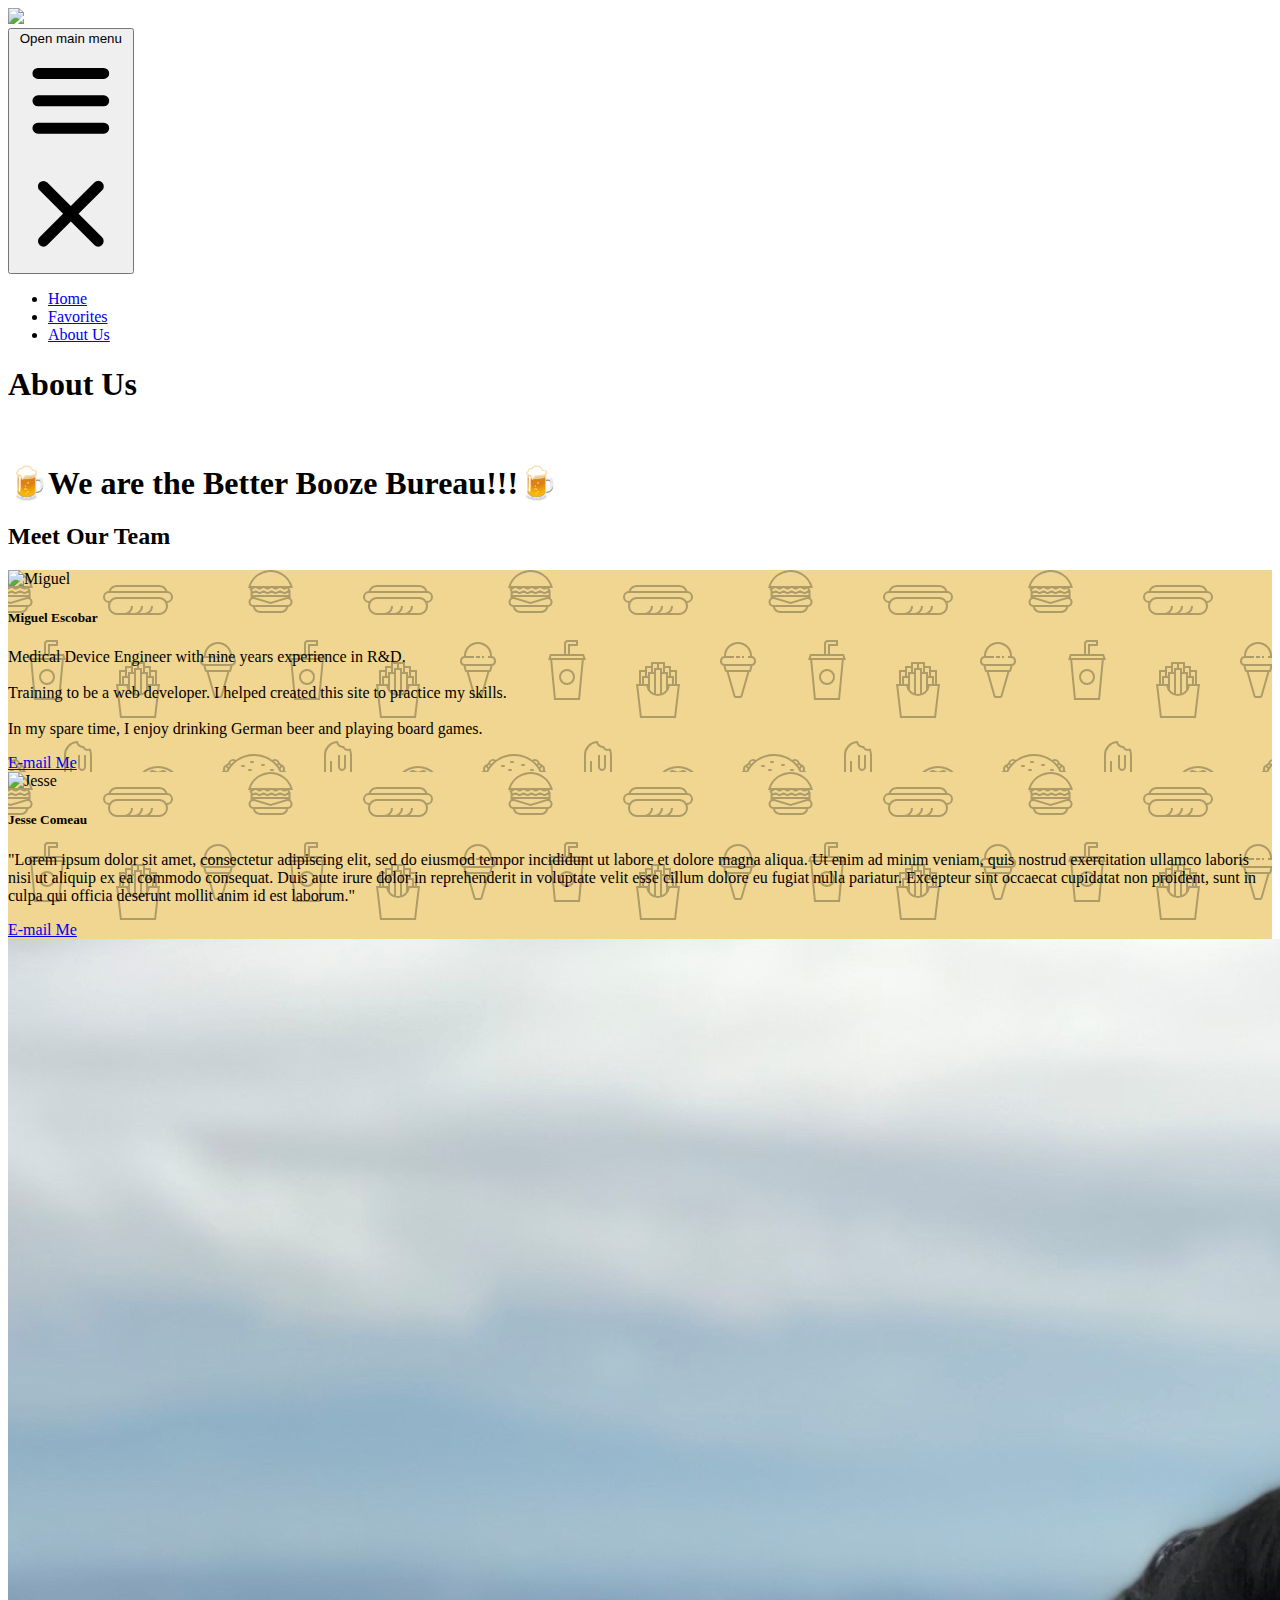
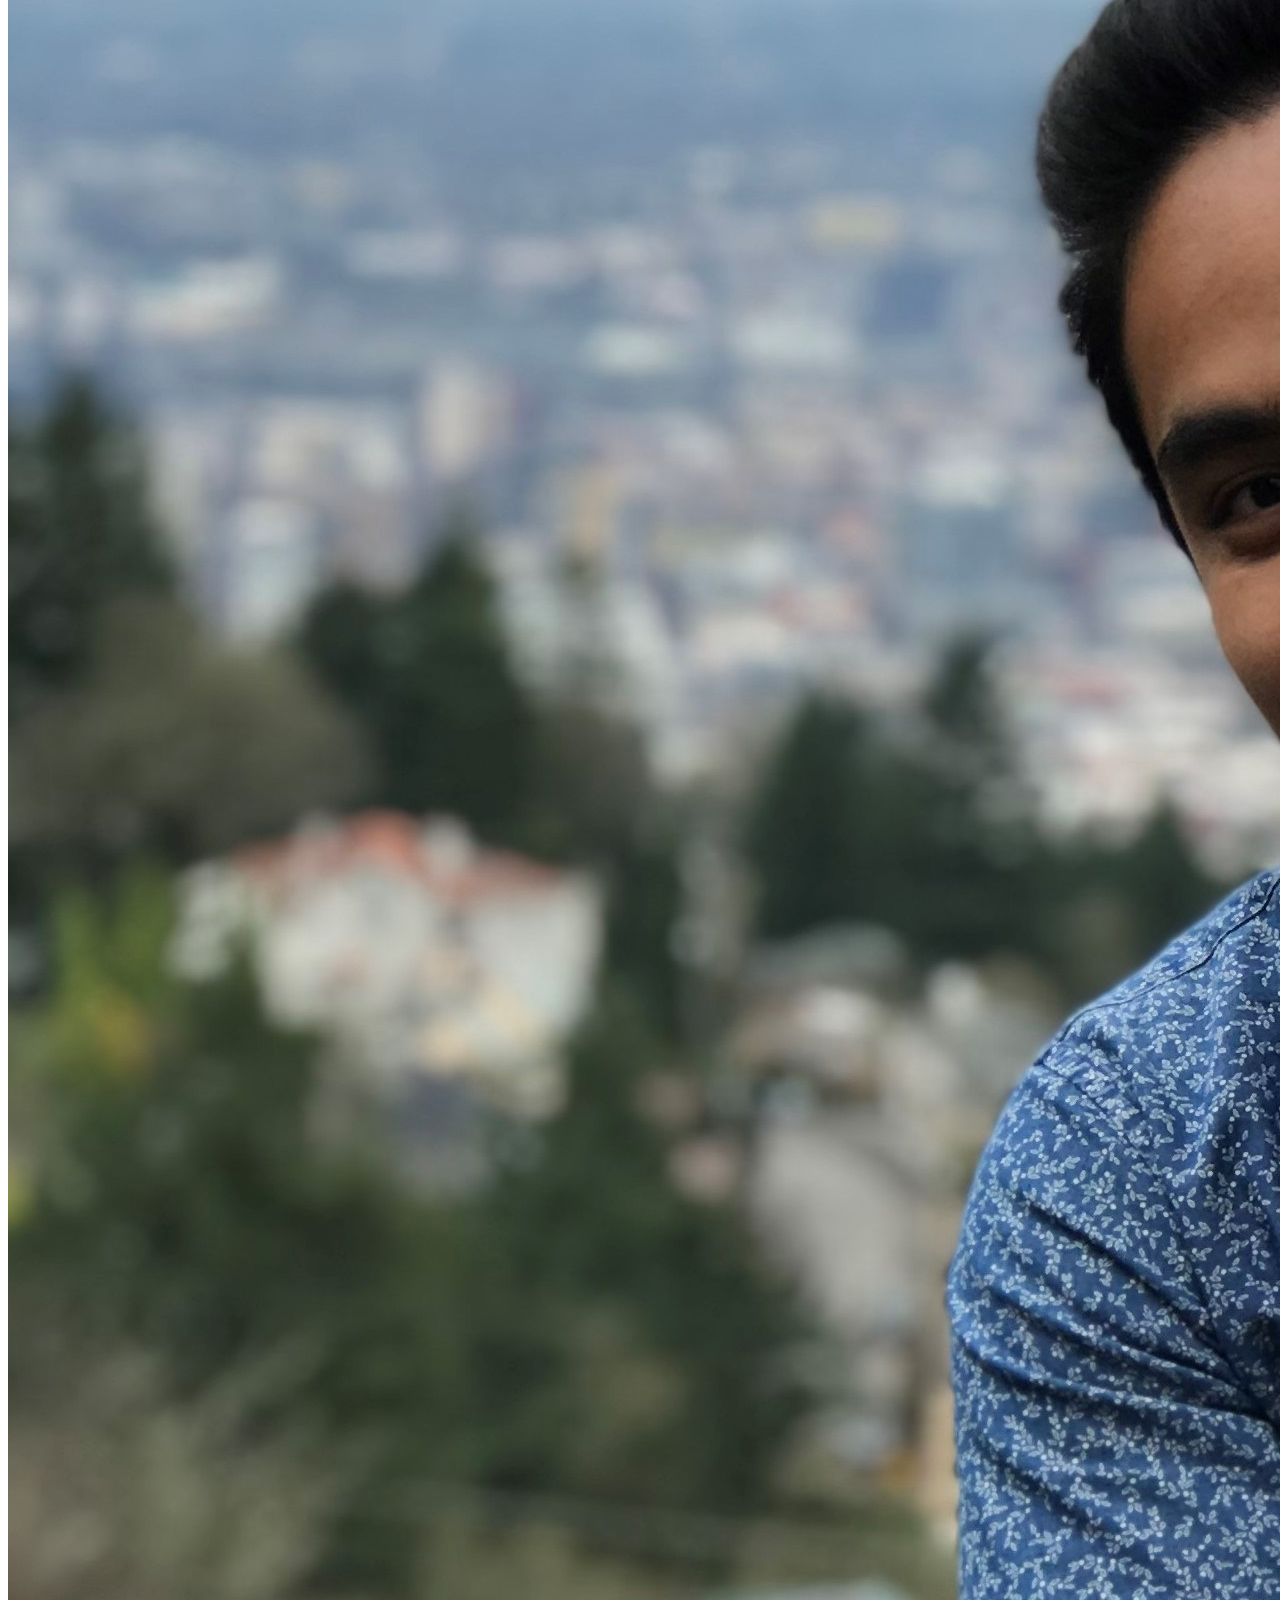
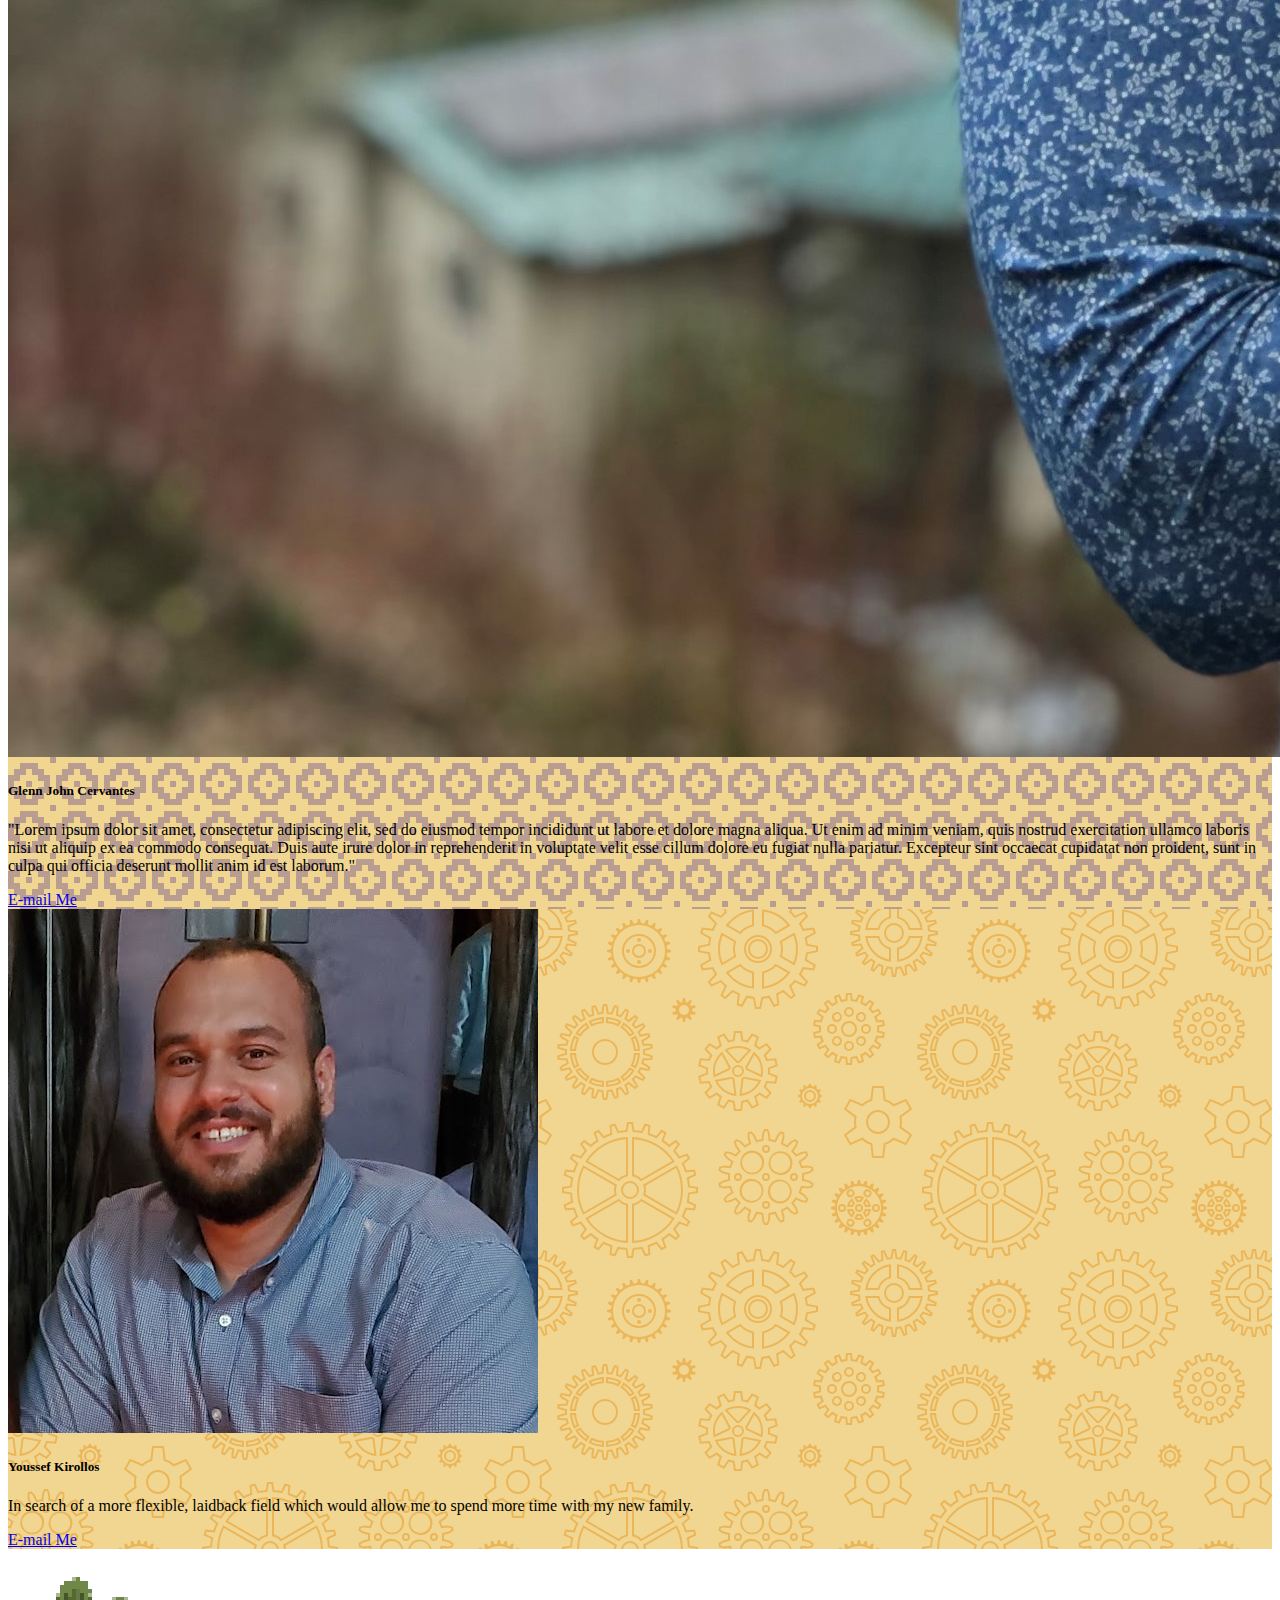
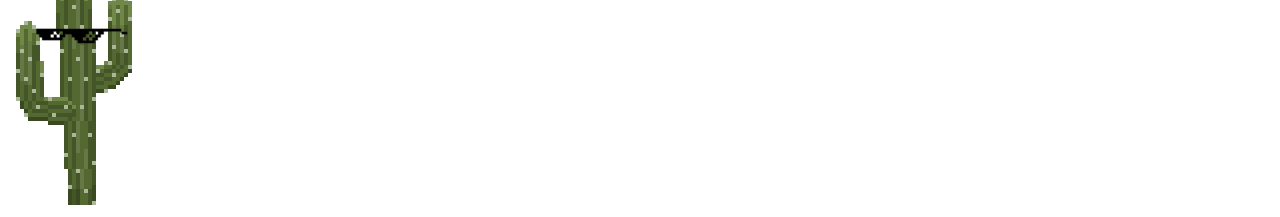
==== about.html @ 1bed7031 "Added menu functionality. Add Favorites functionality. Finish About Me. Style sheet stuff." ====
<!DOCTYPE html>
<html lang="en">
  <head>
    <meta charset="UTF-8" />
    <meta http-equiv="X-UA-Compatible" content="IE=edge" />
    <meta name="viewport" content="width=device-width, initial-scale=1.0" />
    <script src="https://cdn.tailwindcss.com"></script>
    <link rel="preconnect" href="https://fonts.googleapis.com" />
    <link rel="preconnect" href="https://fonts.gstatic.com" crossorigin />
    <link
      href="https://fonts.googleapis.com/css2?family=Bungee+Inline&family=Rye&family=Train+One&display=swap"
      rel="stylesheet"
    />
    <link rel="stylesheet" href="./Assets/CSS/About.css" />
    <title>About Us</title>
  </head>
  <body
    class="bg-fixed bg-cover bg-[url('./Assets/pictures/Desert-Background.png')] overflow-x-hidden"
  >
    <nav class="flex items-center justify-around flex-wrap bg-white-500 p-6">
      <div class="flex items-center flex-shrink-1 text-white mr-6">
        <img src="./Assets/pictures/Logo.png" class="w-full" />
      </div>

      <button
        data-collapse-toggle="mobile-menu"
        type="button"
        class="inline-flex items-center p-2 ml-3 text-sm text-violet-900 rounded-lg md:hidden hover:ring-2 ring-red-500 focus:outline-none"
        aria-controls="mobile-menu-2"
        aria-expanded="false"
      >
        <span class="sr-only">Open main menu</span>
        <svg
          class="w-6 h-6"
          fill="currentColor"
          viewBox="0 0 20 20"
          xmlns="http://www.w3.org/2000/svg"
        >
          <path
            fill-rule="evenodd"
            d="M3 5a1 1 0 011-1h12a1 1 0 110 2H4a1 1 0 01-1-1zM3 10a1 1 0 011-1h12a1 1 0 110 2H4a1 1 0 01-1-1zM3 15a1 1 0 011-1h12a1 1 0 110 2H4a1 1 0 01-1-1z"
            clip-rule="evenodd"
          ></path>
        </svg>
        <svg
          class="hidden w-6 h-6"
          fill="currentColor"
          viewBox="0 0 20 20"
          xmlns="http://www.w3.org/2000/svg"
        >
          <path
            fill-rule="evenodd"
            d="M4.293 4.293a1 1 0 011.414 0L10 8.586l4.293-4.293a1 1 0 111.414 1.414L11.414 10l4.293 4.293a1 1 0 01-1.414 1.414L10 11.414l-4.293 4.293a1 1 0 01-1.414-1.414L8.586 10 4.293 5.707a1 1 0 010-1.414z"
            clip-rule="evenodd"
          ></path>
        </svg>
      </button>

      <div class="hidden w-full md:block md:w-auto" id="mobile-menu">
        <ul
          class="flex flex-col mt-4 md:flex-row md:space-x-8 md:mt-0 md:text-sm md:font-medium font-['Bungee_Inline']"
        >
        <li>
          <a href="./index.html" class="block py-2 pr-4 pl-3 text-violet-900 rounded-lg font-extrabold md:font-extrabold md:hover:bg-transparent md:border-0 md:p-0 md:text-gray-600 
          hover:ring-2 hover:ring-red-500 hover:bg-opacity-50
          md:hover:text-white hover:text-violet-600 md:hover:ring-0 md:hover:bg-transparent">Home</a>
        </li>
        <li>
          <a href="./favorites.html" class="block py-2 pr-4 pl-3 text-violet-900 rounded-lg font-extrabold md:font-extrabold md:hover:bg-transparent md:border-0 md:p-0 md:text-gray-600 
          hover:ring-2 hover:ring-red-500 hover:bg-opacity-50
          md:hover:text-white hover:text-violet-600 md:hover:ring-0 md:hover:bg-transparent">Favorites</a>
        </li>
        <li>
          <a href="./about.html" class="block py-2 pr-4 pl-3 text-violet-600 rounded-lg md:bg-transparent font-extrabold md:font-extrabold md:text-violet-900 md:hover:text-violet-600 md:hover:ring-0 md:border-0 md:hover:bg-transparent hover:ring-2 hover:ring-red-500 md:p-0">About Us</a>
        </li>
      </div>
    </nav>
    <header class="text-center text-slate-50 py-3 font-bold">
      <h1 class= "block py-2 block py-2 pr-4 pl-3 text-violet-900 border-gray-100 hover:bg-gray-50 md:hover:bg-transparent md:border-0 md:hover:text-blue-700 md:p-0 font-bold text-4xl text-black shadow-slate-50 font-['Bungee_Inline']"
      >
        About Us
      </h1>
      <br />
      <h1 class="text-3xl text-purple-900 font-['Bungee_Inline']">
        🍺We are the Better Booze Bureau!!!🍺
      </h1>
    </header>

    <h2
      class="drbg-transparent text-4xl font-bold py-3 text-center font-['Bungee_Inline'] italic text-black shadow-slate-50"
    >
      Meet Our Team
    </h2>
    <figure class="border-b-2 border-purple-600 pt-12 shadow-lg"></figure>
    <div
      class=" mx-0 justify-center pt-6 grid flex-row lg:grid-cols-4 md:grid-cols-2 content-evenly"
    >
      <!-- ME -->
            <div
            class="mb-5 relative mx-10 flex flex-col max-w-sm h-300 rounded-lg border border-violet-800 shadow-md items-center heroPattern"
          >
            <img
              class="rounded-t-lg"
              src="https://ca.slack-edge.com/T02TFJSUNCT-U02USAPQK8B-c50cbbe95768-512"
              alt="Miguel"
            />
      
            <div class="p-5">
              <h5
                class="mb-2 text-2xl font-bold tracking-tight text-black text-center"
              >
                Miguel Escobar
              </h5>
            </div>
      
            <div>
              <p
                class="flex-1 pb-6 mb-6 justify-center font-normal text-black font-semibold text-center"
              >
              Medical Device Engineer with nine years experience in R&D. <br><br> Training to be a web developer. I helped created this site to practice my skills. <br><br>
              In my spare time, I enjoy drinking German beer and playing board games.
              </p>
            </div>
            <div class="absolute bottom-0 mb-max py-2">
              <a
                href="mailto:mae2136@gmail.com"
                class="content-end w-max py-2 px-3 text-sm font-medium text-center text-white bg-violet-900 rounded-lg hover:bg-violet-600 focus:ring-yellow-300 adjust-center"
                >E-mail Me</a
              >
            </div>
          </div>
      <!-- JC -->
      <div
      class="mb-5 relative mx-10 flex flex-col max-w-sm h-300 rounded-lg border border-violet-800 shadow-md items-center heroPattern"
    >
      <img
        class="rounded-t-lg"
        src="https://media-exp1.licdn.com/dms/image/C5603AQGJvXRebS4wYw/profile-displayphoto-shrink_800_800/0/1525918587084?e=1652918400&v=beta&t=bMvl0Kca40Yi3UjHF0nxncXe1GMZfOHw0Q7hFyRrOX8"
        alt="Jesse"
      />
      <div class="p-5 ">
        <h5
          class="mb-2 text-2xl font-bold tracking-tight text-gray-900 text-center"
        >
          Jesse Comeau
        </h5>
      </div>

      <div>
        <p
          class="flex-1 pb-6 mb-6 justify-center font-normal text-gray-700 text-center "
        >
        "Lorem ipsum dolor sit amet, consectetur adipiscing elit, sed do eiusmod tempor incididunt ut labore et dolore magna aliqua. Ut enim ad minim veniam, quis nostrud exercitation ullamco laboris nisi ut aliquip ex ea commodo consequat. Duis aute irure dolor in reprehenderit in voluptate velit esse cillum dolore eu fugiat nulla pariatur. Excepteur sint occaecat cupidatat non proident, sunt in culpa qui officia deserunt mollit anim id est laborum."
        </p>
      </div>
      <div class="absolute bottom-0 mb-max py-2">
        <a
          href="mailto:JesseC262@gmail.com"
          class="content-end w-max py-2 px-3 text-sm font-medium text-center text-white bg-violet-900 rounded-lg hover:bg-violet-600 focus:ring-yellow-300 adjust-center"
          >E-mail Me</a
        >
      </div>
    </div>
      <!-- GJC -->
      <div
      class="mb-5 relative mx-10 flex flex-col max-w-sm h-300 rounded-lg border border-violet-800 shadow-md items-center gjcHeroPattern"
    >
      <img
        class="rounded-t-lg"
        src="./Assets/pictures/Mugshots/Glenn.png"
        alt="Glenn"
      />

      <div class="p-5">
        <h5
          class="mb-2 text-2xl font-bold tracking-tight text-gray-900 text-center"
        >
         Glenn John Cervantes
        </h5>
      </div>

      <div>
        <p
          class="flex-1 pb-6 mb-6 justify-center font-normal text-gray-700 text-center"
        >
        "Lorem ipsum dolor sit amet, consectetur adipiscing elit, sed do eiusmod tempor incididunt ut labore et dolore magna aliqua. Ut enim ad minim veniam, quis nostrud exercitation ullamco laboris nisi ut aliquip ex ea commodo consequat. Duis aute irure dolor in reprehenderit in voluptate velit esse cillum dolore eu fugiat nulla pariatur. Excepteur sint occaecat cupidatat non proident, sunt in culpa qui officia deserunt mollit anim id est laborum."
        </p>
      </div>
      <div class="absolute bottom-0 mb-max py-2">
        <a
          href="mailto:glennjohncervantes@gmail.com"
          class="content-end w-max py-2 px-3 text-sm font-medium text-center text-white bg-violet-900 rounded-lg hover:bg-violet-600 focus:ring-yellow-300 adjust-center"
          >E-mail Me</a
        >
      </div>
    </div>
      <!-- YK -->
      <div
        class="mb-5 ykBgPattern relative mx-10 flex flex-col max-w-sm h-300 rounded-lg border border-violet-800 shadow-md items-center"
      >
        <img
          class="rounded-t-lg"
          src="./Assets/pictures/Mugshots/20210519_182350.jpg"
          alt="Youssef"
        />

        <div class="p-5">
          <h5
            class="mb-2 text-2xl font-bold tracking-tight text-black text-center "
          >
            Youssef Kirollos
          </h5>
        </div>

        <div>
          <p
            class="flex-1 px-3 pb-6 mb-6 justify-center font-semibold text-black text-center"
          >
            In search of a more flexible, laidback 
            field which would allow me to spend more time with my new
            family.
          </p>
        </div>
        <div class="absolute bottom-0 mb-max py-2">
          <a
            href="mailto:ykirollos89@gmail.com"
            class="content-end w-max py-2 px-3 text-sm font-medium text-center text-white bg-violet-900 rounded-lg hover:bg-violet-600 focus:ring-yellow-300 adjust-center"
            >E-mail Me</a
          >
        </div>
      </div>
    </div>
    <div>
      <img
        src="./Assets/pictures/8-Bit-Cactus-Invert.png"
        class="fixed opacity-5 w-1/12 bottom-0 right-7 z-10 hover:animate-spin"
      />
    </div>
    <script src="https://unpkg.com/flowbite@1.3.4/dist/flowbite.js"></script>
    <!-- </article> -->
  </body>
</html>
---- Assets/CSS/About.css ----
.heroPattern {
    background-color: #f1d691;
background-image: url("data:image/svg+xml,%3Csvg xmlns='http://www.w3.org/2000/svg' width='260' height='260' viewBox='0 0 260 260'%3E%3Cg fill-rule='evenodd'%3E%3Cg fill='%2347442a' fill-opacity='0.4'%3E%3Cpath d='M24.37 16c.2.65.39 1.32.54 2H21.17l1.17 2.34.45.9-.24.11V28a5 5 0 0 1-2.23 8.94l-.02.06a8 8 0 0 1-7.75 6h-20a8 8 0 0 1-7.74-6l-.02-.06A5 5 0 0 1-17.45 28v-6.76l-.79-1.58-.44-.9.9-.44.63-.32H-20a23.01 23.01 0 0 1 44.37-2zm-36.82 2a1 1 0 0 0-.44.1l-3.1 1.56.89 1.79 1.31-.66a3 3 0 0 1 2.69 0l2.2 1.1a1 1 0 0 0 .9 0l2.21-1.1a3 3 0 0 1 2.69 0l2.2 1.1a1 1 0 0 0 .9 0l2.21-1.1a3 3 0 0 1 2.69 0l2.2 1.1a1 1 0 0 0 .86.02l2.88-1.27a3 3 0 0 1 2.43 0l2.88 1.27a1 1 0 0 0 .85-.02l3.1-1.55-.89-1.79-1.42.71a3 3 0 0 1-2.56.06l-2.77-1.23a1 1 0 0 0-.4-.09h-.01a1 1 0 0 0-.4.09l-2.78 1.23a3 3 0 0 1-2.56-.06l-2.3-1.15a1 1 0 0 0-.45-.11h-.01a1 1 0 0 0-.44.1L.9 19.22a3 3 0 0 1-2.69 0l-2.2-1.1a1 1 0 0 0-.45-.11h-.01a1 1 0 0 0-.44.1l-2.21 1.11a3 3 0 0 1-2.69 0l-2.2-1.1a1 1 0 0 0-.45-.11h-.01zm0-2h-4.9a21.01 21.01 0 0 1 39.61 0h-2.09l-.06-.13-.26.13h-32.31zm30.35 7.68l1.36-.68h1.3v2h-36v-1.15l.34-.17 1.36-.68h2.59l1.36.68a3 3 0 0 0 2.69 0l1.36-.68h2.59l1.36.68a3 3 0 0 0 2.69 0L2.26 23h2.59l1.36.68a3 3 0 0 0 2.56.06l1.67-.74h3.23l1.67.74a3 3 0 0 0 2.56-.06zM-13.82 27l16.37 4.91L18.93 27h-32.75zm-.63 2h.34l16.66 5 16.67-5h.33a3 3 0 1 1 0 6h-34a3 3 0 1 1 0-6zm1.35 8a6 6 0 0 0 5.65 4h20a6 6 0 0 0 5.66-4H-13.1z'/%3E%3Cpath id='path6_fill-copy' d='M284.37 16c.2.65.39 1.32.54 2H281.17l1.17 2.34.45.9-.24.11V28a5 5 0 0 1-2.23 8.94l-.02.06a8 8 0 0 1-7.75 6h-20a8 8 0 0 1-7.74-6l-.02-.06a5 5 0 0 1-2.24-8.94v-6.76l-.79-1.58-.44-.9.9-.44.63-.32H240a23.01 23.01 0 0 1 44.37-2zm-36.82 2a1 1 0 0 0-.44.1l-3.1 1.56.89 1.79 1.31-.66a3 3 0 0 1 2.69 0l2.2 1.1a1 1 0 0 0 .9 0l2.21-1.1a3 3 0 0 1 2.69 0l2.2 1.1a1 1 0 0 0 .9 0l2.21-1.1a3 3 0 0 1 2.69 0l2.2 1.1a1 1 0 0 0 .86.02l2.88-1.27a3 3 0 0 1 2.43 0l2.88 1.27a1 1 0 0 0 .85-.02l3.1-1.55-.89-1.79-1.42.71a3 3 0 0 1-2.56.06l-2.77-1.23a1 1 0 0 0-.4-.09h-.01a1 1 0 0 0-.4.09l-2.78 1.23a3 3 0 0 1-2.56-.06l-2.3-1.15a1 1 0 0 0-.45-.11h-.01a1 1 0 0 0-.44.1l-2.21 1.11a3 3 0 0 1-2.69 0l-2.2-1.1a1 1 0 0 0-.45-.11h-.01a1 1 0 0 0-.44.1l-2.21 1.11a3 3 0 0 1-2.69 0l-2.2-1.1a1 1 0 0 0-.45-.11h-.01zm0-2h-4.9a21.01 21.01 0 0 1 39.61 0h-2.09l-.06-.13-.26.13h-32.31zm30.35 7.68l1.36-.68h1.3v2h-36v-1.15l.34-.17 1.36-.68h2.59l1.36.68a3 3 0 0 0 2.69 0l1.36-.68h2.59l1.36.68a3 3 0 0 0 2.69 0l1.36-.68h2.59l1.36.68a3 3 0 0 0 2.56.06l1.67-.74h3.23l1.67.74a3 3 0 0 0 2.56-.06zM246.18 27l16.37 4.91L278.93 27h-32.75zm-.63 2h.34l16.66 5 16.67-5h.33a3 3 0 1 1 0 6h-34a3 3 0 1 1 0-6zm1.35 8a6 6 0 0 0 5.65 4h20a6 6 0 0 0 5.66-4H246.9z'/%3E%3Cpath d='M159.5 21.02A9 9 0 0 0 151 15h-42a9 9 0 0 0-8.5 6.02 6 6 0 0 0 .02 11.96A8.99 8.99 0 0 0 109 45h42a9 9 0 0 0 8.48-12.02 6 6 0 0 0 .02-11.96zM151 17h-42a7 7 0 0 0-6.33 4h54.66a7 7 0 0 0-6.33-4zm-9.34 26a8.98 8.98 0 0 0 3.34-7h-2a7 7 0 0 1-7 7h-4.34a8.98 8.98 0 0 0 3.34-7h-2a7 7 0 0 1-7 7h-4.34a8.98 8.98 0 0 0 3.34-7h-2a7 7 0 0 1-7 7h-7a7 7 0 1 1 0-14h42a7 7 0 1 1 0 14h-9.34zM109 27a9 9 0 0 0-7.48 4H101a4 4 0 1 1 0-8h58a4 4 0 0 1 0 8h-.52a9 9 0 0 0-7.48-4h-42z'/%3E%3Cpath d='M39 115a8 8 0 1 0 0-16 8 8 0 0 0 0 16zm6-8a6 6 0 1 1-12 0 6 6 0 0 1 12 0zm-3-29v-2h8v-6H40a4 4 0 0 0-4 4v10H22l-1.33 4-.67 2h2.19L26 130h26l3.81-40H58l-.67-2L56 84H42v-6zm-4-4v10h2V74h8v-2h-8a2 2 0 0 0-2 2zm2 12h14.56l.67 2H22.77l.67-2H40zm13.8 4H24.2l3.62 38h22.36l3.62-38z'/%3E%3Cpath d='M129 92h-6v4h-6v4h-6v14h-3l.24 2 3.76 32h36l3.76-32 .24-2h-3v-14h-6v-4h-6v-4h-8zm18 22v-12h-4v4h3v8h1zm-3 0v-6h-4v6h4zm-6 6v-16h-4v19.17c1.6-.7 2.97-1.8 4-3.17zm-6 3.8V100h-4v23.8a10.04 10.04 0 0 0 4 0zm-6-.63V104h-4v16a10.04 10.04 0 0 0 4 3.17zm-6-9.17v-6h-4v6h4zm-6 0v-8h3v-4h-4v12h1zm27-12v-4h-4v4h3v4h1v-4zm-6 0v-8h-4v4h3v4h1zm-6-4v-4h-4v8h1v-4h3zm-6 4v-4h-4v8h1v-4h3zm7 24a12 12 0 0 0 11.83-10h7.92l-3.53 30h-32.44l-3.53-30h7.92A12 12 0 0 0 130 126z'/%3E%3Cpath d='M212 86v2h-4v-2h4zm4 0h-2v2h2v-2zm-20 0v.1a5 5 0 0 0-.56 9.65l.06.25 1.12 4.48a2 2 0 0 0 1.94 1.52h.01l7.02 24.55a2 2 0 0 0 1.92 1.45h4.98a2 2 0 0 0 1.92-1.45l7.02-24.55a2 2 0 0 0 1.95-1.52L224.5 96l.06-.25a5 5 0 0 0-.56-9.65V86a14 14 0 0 0-28 0zm4 0h6v2h-9a3 3 0 1 0 0 6H223a3 3 0 1 0 0-6H220v-2h2a12 12 0 1 0-24 0h2zm-1.44 14l-1-4h24.88l-1 4h-22.88zm8.95 26l-6.86-24h18.7l-6.86 24h-4.98zM150 242a22 22 0 1 0 0-44 22 22 0 0 0 0 44zm24-22a24 24 0 1 1-48 0 24 24 0 0 1 48 0zm-28.38 17.73l2.04-.87a6 6 0 0 1 4.68 0l2.04.87a2 2 0 0 0 2.5-.82l1.14-1.9a6 6 0 0 1 3.79-2.75l2.15-.5a2 2 0 0 0 1.54-2.12l-.19-2.2a6 6 0 0 1 1.45-4.46l1.45-1.67a2 2 0 0 0 0-2.62l-1.45-1.67a6 6 0 0 1-1.45-4.46l.2-2.2a2 2 0 0 0-1.55-2.13l-2.15-.5a6 6 0 0 1-3.8-2.75l-1.13-1.9a2 2 0 0 0-2.5-.8l-2.04.86a6 6 0 0 1-4.68 0l-2.04-.87a2 2 0 0 0-2.5.82l-1.14 1.9a6 6 0 0 1-3.79 2.75l-2.15.5a2 2 0 0 0-1.54 2.12l.19 2.2a6 6 0 0 1-1.45 4.46l-1.45 1.67a2 2 0 0 0 0 2.62l1.45 1.67a6 6 0 0 1 1.45 4.46l-.2 2.2a2 2 0 0 0 1.55 2.13l2.15.5a6 6 0 0 1 3.8 2.75l1.13 1.9a2 2 0 0 0 2.5.8zm2.82.97a4 4 0 0 1 3.12 0l2.04.87a4 4 0 0 0 4.99-1.62l1.14-1.9a4 4 0 0 1 2.53-1.84l2.15-.5a4 4 0 0 0 3.09-4.24l-.2-2.2a4 4 0 0 1 .97-2.98l1.45-1.67a4 4 0 0 0 0-5.24l-1.45-1.67a4 4 0 0 1-.97-2.97l.2-2.2a4 4 0 0 0-3.09-4.25l-2.15-.5a4 4 0 0 1-2.53-1.84l-1.14-1.9a4 4 0 0 0-5-1.62l-2.03.87a4 4 0 0 1-3.12 0l-2.04-.87a4 4 0 0 0-4.99 1.62l-1.14 1.9a4 4 0 0 1-2.53 1.84l-2.15.5a4 4 0 0 0-3.09 4.24l.2 2.2a4 4 0 0 1-.97 2.98l-1.45 1.67a4 4 0 0 0 0 5.24l1.45 1.67a4 4 0 0 1 .97 2.97l-.2 2.2a4 4 0 0 0 3.09 4.25l2.15.5a4 4 0 0 1 2.53 1.84l1.14 1.9a4 4 0 0 0 5 1.62l2.03-.87zM152 207a1 1 0 1 1 2 0 1 1 0 0 1-2 0zm6 2a1 1 0 1 1 2 0 1 1 0 0 1-2 0zm-11 1a1 1 0 1 1 2 0 1 1 0 0 1-2 0zm-6 0a1 1 0 1 1 2 0 1 1 0 0 1-2 0zm3-5a1 1 0 1 1 2 0 1 1 0 0 1-2 0zm-8 8a1 1 0 1 1 2 0 1 1 0 0 1-2 0zm3 6a1 1 0 1 1 2 0 1 1 0 0 1-2 0zm0 6a1 1 0 1 1 2 0 1 1 0 0 1-2 0zm4 7a1 1 0 1 1 2 0 1 1 0 0 1-2 0zm5-2a1 1 0 1 1 2 0 1 1 0 0 1-2 0zm5 4a1 1 0 1 1 2 0 1 1 0 0 1-2 0zm4-6a1 1 0 1 1 2 0 1 1 0 0 1-2 0zm6-4a1 1 0 1 1 2 0 1 1 0 0 1-2 0zm-4-3a1 1 0 1 1 2 0 1 1 0 0 1-2 0zm4-3a1 1 0 1 1 2 0 1 1 0 0 1-2 0zm-5-4a1 1 0 1 1 2 0 1 1 0 0 1-2 0zm-24 6a1 1 0 1 1 2 0 1 1 0 0 1-2 0zm16 5a5 5 0 1 0 0-10 5 5 0 0 0 0 10zm7-5a7 7 0 1 1-14 0 7 7 0 0 1 14 0zm86-29a1 1 0 0 0 0 2h2a1 1 0 0 0 0-2h-2zm19 9a1 1 0 0 1 1-1h2a1 1 0 0 1 0 2h-2a1 1 0 0 1-1-1zm-14 5a1 1 0 0 0 0 2h2a1 1 0 0 0 0-2h-2zm-25 1a1 1 0 0 0 0 2h2a1 1 0 0 0 0-2h-2zm5 4a1 1 0 0 0 0 2h2a1 1 0 0 0 0-2h-2zm9 0a1 1 0 0 1 1-1h2a1 1 0 0 1 0 2h-2a1 1 0 0 1-1-1zm15 1a1 1 0 0 1 1-1h2a1 1 0 0 1 0 2h-2a1 1 0 0 1-1-1zm12-2a1 1 0 0 0 0 2h2a1 1 0 0 0 0-2h-2zm-11-14a1 1 0 0 1 1-1h2a1 1 0 0 1 0 2h-2a1 1 0 0 1-1-1zm-19 0a1 1 0 0 0 0 2h2a1 1 0 0 0 0-2h-2zm6 5a1 1 0 0 1 1-1h2a1 1 0 0 1 0 2h-2a1 1 0 0 1-1-1zm-25 15c0-.47.01-.94.03-1.4a5 5 0 0 1-1.7-8 3.99 3.99 0 0 1 1.88-5.18 5 5 0 0 1 3.4-6.22 3 3 0 0 1 1.46-1.05 5 5 0 0 1 7.76-3.27A30.86 30.86 0 0 1 246 184c6.79 0 13.06 2.18 18.17 5.88a5 5 0 0 1 7.76 3.27 3 3 0 0 1 1.47 1.05 5 5 0 0 1 3.4 6.22 4 4 0 0 1 1.87 5.18 4.98 4.98 0 0 1-1.7 8c.02.46.03.93.03 1.4v1h-62v-1zm.83-7.17a30.9 30.9 0 0 0-.62 3.57 3 3 0 0 1-.61-4.2c.37.28.78.49 1.23.63zm1.49-4.61c-.36.87-.68 1.76-.96 2.68a2 2 0 0 1-.21-3.71c.33.4.73.75 1.17 1.03zm2.32-4.54c-.54.86-1.03 1.76-1.49 2.68a3 3 0 0 1-.07-4.67 3 3 0 0 0 1.56 1.99zm1.14-1.7c.35-.5.72-.98 1.1-1.46a1 1 0 1 0-1.1 1.45zm5.34-5.77c-1.03.86-2 1.79-2.9 2.77a3 3 0 0 0-1.11-.77 3 3 0 0 1 4-2zm42.66 2.77c-.9-.98-1.87-1.9-2.9-2.77a3 3 0 0 1 4.01 2 3 3 0 0 0-1.1.77zm1.34 1.54c.38.48.75.96 1.1 1.45a1 1 0 1 0-1.1-1.45zm3.73 5.84c-.46-.92-.95-1.82-1.5-2.68a3 3 0 0 0 1.57-1.99 3 3 0 0 1-.07 4.67zm1.8 4.53c-.29-.9-.6-1.8-.97-2.67.44-.28.84-.63 1.17-1.03a2 2 0 0 1-.2 3.7zm1.14 5.51c-.14-1.21-.35-2.4-.62-3.57.45-.14.86-.35 1.23-.63a2.99 2.99 0 0 1-.6 4.2zM275 214a29 29 0 0 0-57.97 0h57.96zM72.33 198.12c-.21-.32-.34-.7-.34-1.12v-12h-2v12a4.01 4.01 0 0 0 7.09 2.54c.57-.69.91-1.57.91-2.54v-12h-2v12a1.99 1.99 0 0 1-2 2 2 2 0 0 1-1.66-.88zM75 176c.38 0 .74-.04 1.1-.12a4 4 0 0 0 6.19 2.4A13.94 13.94 0 0 1 84 185v24a6 6 0 0 1-6 6h-3v9a5 5 0 1 1-10 0v-9h-3a6 6 0 0 1-6-6v-24a14 14 0 0 1 14-14 5 5 0 0 0 5 5zm-17 15v12a1.99 1.99 0 0 0 1.22 1.84 2 2 0 0 0 2.44-.72c.21-.32.34-.7.34-1.12v-12h2v12a3.98 3.98 0 0 1-5.35 3.77 3.98 3.98 0 0 1-.65-.3V209a4 4 0 0 0 4 4h16a4 4 0 0 0 4-4v-24c.01-1.53-.23-2.88-.72-4.17-.43.1-.87.16-1.28.17a6 6 0 0 1-5.2-3 7 7 0 0 1-6.47-4.88A12 12 0 0 0 58 185v6zm9 24v9a3 3 0 1 0 6 0v-9h-6z'/%3E%3Cpath d='M-17 191a1 1 0 0 0 0 2h2a1 1 0 0 0 0-2h-2zm19 9a1 1 0 0 1 1-1h2a1 1 0 0 1 0 2H3a1 1 0 0 1-1-1zm-14 5a1 1 0 0 0 0 2h2a1 1 0 0 0 0-2h-2zm-25 1a1 1 0 0 0 0 2h2a1 1 0 0 0 0-2h-2zm5 4a1 1 0 0 0 0 2h2a1 1 0 0 0 0-2h-2zm9 0a1 1 0 0 1 1-1h2a1 1 0 0 1 0 2h-2a1 1 0 0 1-1-1zm15 1a1 1 0 0 1 1-1h2a1 1 0 0 1 0 2h-2a1 1 0 0 1-1-1zm12-2a1 1 0 0 0 0 2h2a1 1 0 0 0 0-2H4zm-11-14a1 1 0 0 1 1-1h2a1 1 0 0 1 0 2h-2a1 1 0 0 1-1-1zm-19 0a1 1 0 0 0 0 2h2a1 1 0 0 0 0-2h-2zm6 5a1 1 0 0 1 1-1h2a1 1 0 0 1 0 2h-2a1 1 0 0 1-1-1zm-25 15c0-.47.01-.94.03-1.4a5 5 0 0 1-1.7-8 3.99 3.99 0 0 1 1.88-5.18 5 5 0 0 1 3.4-6.22 3 3 0 0 1 1.46-1.05 5 5 0 0 1 7.76-3.27A30.86 30.86 0 0 1-14 184c6.79 0 13.06 2.18 18.17 5.88a5 5 0 0 1 7.76 3.27 3 3 0 0 1 1.47 1.05 5 5 0 0 1 3.4 6.22 4 4 0 0 1 1.87 5.18 4.98 4.98 0 0 1-1.7 8c.02.46.03.93.03 1.4v1h-62v-1zm.83-7.17a30.9 30.9 0 0 0-.62 3.57 3 3 0 0 1-.61-4.2c.37.28.78.49 1.23.63zm1.49-4.61c-.36.87-.68 1.76-.96 2.68a2 2 0 0 1-.21-3.71c.33.4.73.75 1.17 1.03zm2.32-4.54c-.54.86-1.03 1.76-1.49 2.68a3 3 0 0 1-.07-4.67 3 3 0 0 0 1.56 1.99zm1.14-1.7c.35-.5.72-.98 1.1-1.46a1 1 0 1 0-1.1 1.45zm5.34-5.77c-1.03.86-2 1.79-2.9 2.77a3 3 0 0 0-1.11-.77 3 3 0 0 1 4-2zm42.66 2.77c-.9-.98-1.87-1.9-2.9-2.77a3 3 0 0 1 4.01 2 3 3 0 0 0-1.1.77zm1.34 1.54c.38.48.75.96 1.1 1.45a1 1 0 1 0-1.1-1.45zm3.73 5.84c-.46-.92-.95-1.82-1.5-2.68a3 3 0 0 0 1.57-1.99 3 3 0 0 1-.07 4.67zm1.8 4.53c-.29-.9-.6-1.8-.97-2.67.44-.28.84-.63 1.17-1.03a2 2 0 0 1-.2 3.7zm1.14 5.51c-.14-1.21-.35-2.4-.62-3.57.45-.14.86-.35 1.23-.63a2.99 2.99 0 0 1-.6 4.2zM15 214a29 29 0 0 0-57.97 0h57.96z'/%3E%3C/g%3E%3C/g%3E%3C/svg%3E");
}

.ykBgPattern {
    background-color: #f1d691;
    background-image: url("data:image/svg+xml,%3Csvg xmlns='http://www.w3.org/2000/svg' width='360' height='360' viewBox='0 0 360 360'%3E%3Cpath fill='%23de8300' fill-opacity='0.39' d='M0 85.02l4.62-4.27a49.09 49.09 0 0 0 7.33 3.74l-1.2 10.24 2.66.87 5.05-9c2.62.65 5.34 1.08 8.12 1.28L28.6 98h2.8l2.02-10.12c2.74-.2 5.46-.62 8.12-1.28l5.05 8.99 2.66-.86-1.2-10.24c2.55-1.03 5-2.29 7.33-3.74l7.58 7 2.26-1.65-4.3-9.38a48.3 48.3 0 0 0 5.8-5.8l9.38 4.3 1.65-2.26-7-7.58a49.09 49.09 0 0 0 3.74-7.33l10.24 1.2.87-2.66-9-5.05a48.07 48.07 0 0 0 1.28-8.12L88 41.4v-2.8l-10.12-2.02c-.2-2.74-.62-5.46-1.28-8.12l8.99-5.05-.86-2.66-10.24 1.2c-1.03-2.55-2.29-5-3.74-7.33l7-7.58-1.65-2.26-9.38 4.3a48.3 48.3 0 0 0-5.8-5.8L62.42 0h2.16l-1.25 2.72a50.31 50.31 0 0 1 3.95 3.95l9.5-4.36 3.52 4.85-7.08 7.68c.94 1.6 1.79 3.27 2.54 4.98l10.38-1.21 1.85 5.7-9.11 5.12c.39 1.8.68 3.65.87 5.52L90 37v6l-10.25 2.05a49.9 49.9 0 0 1-.87 5.52l9.11 5.12-1.85 5.7-10.38-1.21c-.75 1.7-1.6 3.37-2.54 4.98l7.08 7.68-3.52 4.85-9.5-4.36a50.31 50.31 0 0 1-3.95 3.95l4.36 9.5-4.85 3.52-7.68-7.08c-1.6.94-3.27 1.79-4.98 2.54l1.21 10.38-5.7 1.85-5.12-9.11c-1.8.39-3.65.68-5.52.87L33 100h-6l-2.05-10.25a49.9 49.9 0 0 1-5.52-.87l-5.12 9.11-5.7-1.85 1.21-10.38c-1.7-.75-3.37-1.6-4.98-2.54L0 87.68v-2.66zM0 52.7V27.3l8.38 4.84a22.96 22.96 0 0 0 0 15.72L0 52.7zm0-39.16A39.91 39.91 0 0 1 26 .2v17.15a22.98 22.98 0 0 0-13.62 7.86L0 18.06v-4.52zm0 52.92v-4.52l12.38-7.15A22.98 22.98 0 0 0 26 62.65V79.8A39.91 39.91 0 0 1 0 66.46zM34 79.8V62.65a22.98 22.98 0 0 0 13.62-7.86l14.85 8.58A39.97 39.97 0 0 1 34 79.8zm32.48-23.36l-14.86-8.58a22.96 22.96 0 0 0 0-15.72l14.86-8.58A39.86 39.86 0 0 1 70 40a39.9 39.9 0 0 1-3.52 16.44zm-4.01-39.8L47.62 25.2A22.98 22.98 0 0 0 34 17.35V.2a39.97 39.97 0 0 1 28.47 16.43v.01zM0 50.38l5.98-3.45a25.01 25.01 0 0 1 0-13.88L0 29.6v20.78zm.5-34.35l11.48 6.63c3.27-3.4 7.44-5.8 12.02-6.94V2.47A37.96 37.96 0 0 0 .5 16.04v-.01zm0 47.92A37.96 37.96 0 0 0 24 77.53V64.28a24.97 24.97 0 0 1-12.02-6.95L.5 63.96v-.01zM36 77.53a37.96 37.96 0 0 0 23.5-13.57l-11.48-6.63A24.97 24.97 0 0 1 36 64.28v13.25zm29.5-23.96a37.91 37.91 0 0 0 0-27.14l-11.48 6.63a25.01 25.01 0 0 1 0 13.88l11.49 6.63h-.01zm-6-37.53A37.96 37.96 0 0 0 36 2.47v13.25c4.66 1.15 8.8 3.6 12.02 6.95l11.48-6.63zM30 54a14 14 0 1 1 0-28 14 14 0 0 1 0 28zm0-2a12 12 0 1 0 0-24 12 12 0 0 0 0 24zm0-2a10 10 0 1 1 0-20 10 10 0 0 1 0 20zm0-2a8 8 0 1 0 0-16 8 8 0 0 0 0 16zm77.47 45.17l-1.62-5.97 5.67-2.06 2.61 5.64c1.09-.25 2.2-.44 3.33-.58l.52-6.2h6.04l.52 6.2c1.13.14 2.24.33 3.33.58l2.6-5.64 5.68 2.06-1.62 5.97c1.02.51 2 1.07 2.95 1.69l4.35-4.38 4.62 3.88-3.53 5c.8.84 1.53 1.71 2.23 2.62l5.52-2.6 3.02 5.23-4.98 3.46c.46 1.06.86 2.14 1.2 3.25l6.02-.54 1.05 5.94-5.84 1.54c.07 1.16.07 2.32 0 3.48l5.84 1.54-1.05 5.94-6.02-.54c-.34 1.1-.74 2.2-1.2 3.25l4.98 3.46-3.02 5.22-5.52-2.6c-.7.92-1.44 1.8-2.23 2.62l3.53 5-4.62 3.89-4.35-4.38a30.2 30.2 0 0 1-2.95 1.69l1.62 5.97-5.67 2.06-2.61-5.64c-1.09.25-2.2.44-3.33.58l-.52 6.2h-6.04l-.52-6.2a30.27 30.27 0 0 1-3.33-.58l-2.6 5.64-5.68-2.06 1.62-5.97c-1.01-.5-2-1.07-2.95-1.69l-4.35 4.38-4.62-3.88 3.53-5a32.5 32.5 0 0 1-2.23-2.62l-5.52 2.6-3.02-5.23 4.98-3.46a29.66 29.66 0 0 1-1.2-3.25l-6.02.54-1.05-5.94 5.84-1.54a30.28 30.28 0 0 1 0-3.48l-5.84-1.54 1.05-5.94 6.02.54c.34-1.1.74-2.2 1.2-3.25l-4.98-3.46 3.02-5.22 5.52 2.6c.7-.92 1.44-1.8 2.23-2.62l-3.53-5 4.62-3.89 4.35 4.38a30.2 30.2 0 0 1 2.95-1.69zm15.2-1.12l-.5-6.05h-2.34l-.5 6.05c-2.18.13-4.3.5-6.32 1.1l-2.54-5.5-2.2.8 1.6 5.85a27.97 27.97 0 0 0-5.56 3.21l-4.27-4.3-1.79 1.5 3.5 4.95a28.14 28.14 0 0 0-4.12 4.92l-5.5-2.59-1.16 2.02 4.98 3.46a27.8 27.8 0 0 0-2.2 6.03l-6.03-.55-.4 2.3 5.86 1.54a28.3 28.3 0 0 0 0 6.42l-5.87 1.55.4 2.3 6.05-.56a27.8 27.8 0 0 0 2.2 6.03l-5 3.47 1.17 2.02 5.49-2.59a28.14 28.14 0 0 0 4.12 4.92l-3.5 4.96 1.79 1.5 4.27-4.31a27.97 27.97 0 0 0 5.56 3.21l-1.6 5.85 2.2.8 2.54-5.5c2.02.6 4.14.97 6.32 1.1l.5 6.05h2.34l.5-6.05c2.18-.13 4.3-.5 6.32-1.1l2.54 5.5 2.2-.8-1.6-5.85a27.97 27.97 0 0 0 5.56-3.21l4.27 4.3 1.79-1.5-3.5-4.95a28.14 28.14 0 0 0 4.12-4.92l5.5 2.59 1.16-2.02-4.98-3.46a27.8 27.8 0 0 0 2.2-6.03l6.03.55.4-2.3-5.86-1.54a28.3 28.3 0 0 0 0-6.42l5.87-1.55-.4-2.3-6.05.56a27.8 27.8 0 0 0-2.2-6.03l4.99-3.46-1.17-2.02-5.49 2.59a28.14 28.14 0 0 0-4.12-4.92l3.5-4.96-1.79-1.5-4.27 4.31a27.97 27.97 0 0 0-5.56-3.21l1.6-5.85-2.2-.8-2.54 5.5c-2.02-.6-4.14-.97-6.32-1.1l.01-.01zM121 128a8 8 0 1 1 0-16 8 8 0 0 1 0 16zm0-2a6 6 0 1 0 0-12 6 6 0 0 0 0 12zm0-18a5 5 0 1 1 0-10 5 5 0 0 1 0 10zm8.49 3.51a5 5 0 1 1 6.95-7.2 5 5 0 0 1-6.95 7.2zM133 120a5 5 0 1 1 10 0 5 5 0 0 1-10 0zm-3.51 8.49a5 5 0 1 1 7.2 6.95 5 5 0 0 1-7.2-6.95zM121 132a5 5 0 1 1 0 10 5 5 0 0 1 0-10zm-8.49-3.51a5 5 0 1 1-6.95 7.2 5 5 0 0 1 6.95-7.2zM109 120a5 5 0 1 1-10 0 5 5 0 0 1 10 0zm3.51-8.49a5 5 0 1 1-7.2-6.95 5 5 0 0 1 7.2 6.95zM121 106a3 3 0 1 0 0-6 3 3 0 0 0 0 6zm9.9 4.1a3 3 0 1 0 4.39-4.09 3 3 0 0 0-4.39 4.09zm4.1 9.9a3 3 0 1 0 6 0 3 3 0 0 0-6 0zm-4.1 9.9a3 3 0 1 0 4.09 4.39 3 3 0 0 0-4.09-4.39zM121 134a3 3 0 1 0 0 6 3 3 0 0 0 0-6zm-9.9-4.1a3 3 0 1 0-4.39 4.09 3 3 0 0 0 4.39-4.09zM107 120a3 3 0 1 0-6 0 3 3 0 0 0 6 0zm4.1-9.9a3 3 0 1 0-4.09-4.39 3 3 0 0 0 4.09 4.39zm129.42-6.95v.01c.87.07 1.74.17 2.6.3l1.5-3.91 1.94-3.64 3.89.97v4.13l-.5 4.13c.83.28 1.64.59 2.44.93l2.42-3.43 2.76-3.07 3.54 1.88-1 4-1.49 3.89c.73.47 1.45.97 2.15 1.49l3.19-2.76 3.42-2.3 2.97 2.67-1.93 3.65-2.38 3.4c.6.64 1.2 1.3 1.76 1.99l3.68-1.94 3.85-1.48 2.29 3.28-2.7 3.11-3.12 2.82c.43.76.84 1.53 1.22 2.32l4.04-1 4.1-.5 1.43 3.73-3.37 2.37-3.7 1.98c.23.84.44 1.68.62 2.54l4.17.01 4.1.5.48 3.97-3.85 1.48-4.06 1.02c.03.87.03 1.75 0 2.62l4.06 1.02 3.85 1.48-.48 3.97-4.1.51h-4.17c-.18.86-.39 1.71-.63 2.54l3.7 1.98 3.38 2.37-1.43 3.73-4.1-.5-4.04-1c-.38.79-.79 1.56-1.22 2.32l3.13 2.82 2.7 3.11-2.3 3.28-3.85-1.48-3.68-1.95a37 37 0 0 1-1.76 2l2.38 3.41 1.93 3.64-2.97 2.67-3.42-2.3-3.19-2.76a40.1 40.1 0 0 1-2.15 1.48l1.48 3.9 1 4-3.53 1.88-2.76-3.07-2.42-3.43c-.8.33-1.61.65-2.45.93l.5 4.13v4.13l-3.88.97-1.94-3.65-1.5-3.9c-.86.13-1.73.23-2.6.31L240 187l-1 4h-4l-1-4-.52-4.16a37.6 37.6 0 0 1-2.6-.3l-1.5 3.91-1.94 3.64-3.89-.97v-4.13l.5-4.13c-.83-.28-1.64-.59-2.44-.93l-2.42 3.43-2.76 3.07-3.54-1.88 1-4 1.49-3.89c-.74-.47-1.45-.97-2.15-1.49l-3.19 2.76-3.42 2.3-2.97-2.67 1.93-3.65 2.38-3.4c-.61-.65-1.2-1.31-1.76-1.99l-3.68 1.94-3.85 1.48-2.29-3.28 2.7-3.11 3.12-2.82c-.43-.76-.84-1.53-1.22-2.32l-4.04 1-4.1.5-1.43-3.73 3.37-2.37 3.7-1.98c-.23-.84-.44-1.68-.62-2.54l-4.17-.01-4.1-.5-.48-3.97 3.85-1.48 4.06-1.02c-.03-.87-.03-1.75 0-2.62l-4.06-1.02-3.85-1.48.48-3.97 4.1-.51h4.17c.18-.86.39-1.71.63-2.54l-3.7-1.98-3.38-2.37 1.43-3.73 4.1.5 4.04 1c.38-.79.79-1.56 1.22-2.32l-3.13-2.82-2.7-3.11 2.3-3.28 3.85 1.48 3.68 1.95a37 37 0 0 1 1.76-2l-2.38-3.41-1.93-3.64 2.97-2.67 3.42 2.3 3.19 2.76c.7-.52 1.41-1.02 2.15-1.48l-1.48-3.9-1-4 3.53-1.88 2.76 3.07 2.42 3.43c.8-.33 1.61-.65 2.45-.93l-.5-4.13v-4.13l3.88-.97 1.94 3.65 1.5 3.9c.86-.13 1.73-.23 2.6-.31L234 99l1-4h4l1 4 .52 4.15zm-14.3 3.4c-1.83.54-3.6 1.21-5.3 2l-3.5-4.97-1.38-1.53-.88.47.5 2 2.16 5.67a38.09 38.09 0 0 0-4.66 3.22l-4.61-4-1.71-1.15-.75.67.97 1.82 3.47 4.98a38.22 38.22 0 0 0-3.79 4.28l-5.37-2.84-1.92-.74-.57.82 1.35 1.56 4.52 4.09a37.9 37.9 0 0 0-2.64 5l-5.89-1.45-2.04-.25-.36.94 1.69 1.18 5.36 2.87a37.74 37.74 0 0 0-1.35 5.5l-6.08.01-2.04.25-.12 1 1.92.73 5.9 1.5a38.54 38.54 0 0 0 0 5.65l-5.9 1.49-1.92.74.12.99 2.04.25 6.08.01c.31 1.86.77 3.7 1.35 5.5l-5.36 2.87-1.7 1.18.37.94 2.04-.25 5.9-1.46a37.9 37.9 0 0 0 2.63 5.01l-4.52 4.1-1.35 1.55.57.82 1.92-.74 5.37-2.84a38.22 38.22 0 0 0 3.8 4.28l-3.48 4.98-.97 1.82.75.67 1.7-1.15 4.62-4a38.09 38.09 0 0 0 4.66 3.22l-2.17 5.67-.5 2 .89.47 1.38-1.53 3.5-4.98c1.7.8 3.47 1.47 5.3 2l-.73 6.04v2.06l.97.24.97-1.82 2.2-5.68c1.83.36 3.7.6 5.62.68L236 187l.5 2h1l.5-2 .75-6.04a38.2 38.2 0 0 0 5.62-.68l2.2 5.68.97 1.82.97-.24v-2.06l-.73-6.03c1.83-.54 3.6-1.21 5.3-2l3.5 4.97 1.38 1.53.88-.47-.5-2-2.16-5.67a38.09 38.09 0 0 0 4.66-3.22l4.61 4 1.71 1.15.75-.67-.97-1.82-3.47-4.98a38.22 38.22 0 0 0 3.79-4.28l5.37 2.84 1.92.74.57-.82-1.35-1.56-4.52-4.09c1-1.6 1.88-3.27 2.64-5l5.89 1.45 2.04.25.36-.94-1.69-1.18-5.36-2.87a37.4 37.4 0 0 0 1.35-5.5l6.08-.01 2.04-.25.12-1-1.92-.73-5.9-1.5c.14-1.88.14-3.77 0-5.65l5.9-1.49 1.92-.74-.12-.99-2.04-.25-6.08-.01a37.4 37.4 0 0 0-1.35-5.5l5.36-2.87 1.7-1.18-.37-.94-2.04.25-5.9 1.46a37.9 37.9 0 0 0-2.63-5.01l4.52-4.1 1.35-1.55-.57-.82-1.92.74-5.37 2.84a38.22 38.22 0 0 0-3.8-4.28l3.48-4.98.97-1.82-.75-.67-1.7 1.15-4.62 4a38.09 38.09 0 0 0-4.66-3.22l2.17-5.67.5-2-.89-.47-1.38 1.53-3.5 4.98c-1.7-.8-3.47-1.47-5.3-2l.73-6.04v-2.06l-.97-.24-.97 1.82-2.2 5.68c-1.83-.36-3.7-.6-5.62-.68L238 99l-.5-2h-1l-.5 2-.75 6.04c-1.92.09-3.8.32-5.62.68l-2.2-5.68-.97-1.82-.97.24v2.06l.73 6.03zm-5.85 5.65A34.82 34.82 0 0 1 236 108v6a28.8 28.8 0 0 0-12.63 3.39l-3-5.2v.01zm2.8.83l1 1.74a30.8 30.8 0 0 1 9.83-2.63v-2.01a32.8 32.8 0 0 0-10.83 2.9zm-4.53.17l3 5.2a29.12 29.12 0 0 0-9.24 9.24l-5.2-3a35.18 35.18 0 0 1 11.44-11.44zm-.67 2.84a33.19 33.19 0 0 0-7.93 7.93l1.74 1a31.18 31.18 0 0 1 7.2-7.2l-1.01-1.73zm-11.77 10.33h-.01l5.2 3A28.8 28.8 0 0 0 208 142h-6a34.82 34.82 0 0 1 4.2-15.63zm.83 2.8a32.8 32.8 0 0 0-2.9 10.83h2.01a30.8 30.8 0 0 1 2.63-9.83l-1.74-1zM202.01 144h6.01c.15 4.41 1.3 8.73 3.38 12.63l-5.2 3a34.82 34.82 0 0 1-4.19-15.63zm2.12 2a32.8 32.8 0 0 0 2.9 10.84l1.74-1a30.8 30.8 0 0 1-2.63-9.84h-2.01zm3.07 15.36l5.2-3c2.34 3.74 5.5 6.9 9.24 9.24l-3 5.2a35.18 35.18 0 0 1-11.44-11.44zm2.84.67a33.19 33.19 0 0 0 7.93 7.93l1-1.74a31.18 31.18 0 0 1-7.2-7.2l-1.73 1.01zm10.33 11.77v.01l3-5.2A28.85 28.85 0 0 0 236 172v6a34.82 34.82 0 0 1-15.63-4.2zm2.8-.83a32.8 32.8 0 0 0 10.83 2.9v-2.01a30.8 30.8 0 0 1-9.83-2.63l-1 1.74zm14.83 5.02v-6.01c4.41-.15 8.73-1.3 12.63-3.38l3 5.2a34.82 34.82 0 0 1-15.63 4.19zm2-2.12a32.8 32.8 0 0 0 10.84-2.9l-1-1.74a30.8 30.8 0 0 1-9.84 2.63v2.01zm15.36-3.07l-3-5.2c3.74-2.34 6.9-5.5 9.24-9.24l5.2 3a35.18 35.18 0 0 1-11.44 11.44zm.67-2.84a33.19 33.19 0 0 0 7.93-7.93l-1.74-1a31.18 31.18 0 0 1-7.2 7.2l1.01 1.73zm11.77-10.33h.01l-5.2-3A28.85 28.85 0 0 0 266 144h6a34.82 34.82 0 0 1-4.2 15.63zm-.83-2.8a32.8 32.8 0 0 0 2.9-10.83h-2.01a30.8 30.8 0 0 1-2.63 9.83l1.74 1zm5.02-14.83h-6.01a28.85 28.85 0 0 0-3.38-12.63l5.2-3a34.82 34.82 0 0 1 4.19 15.63zm-2.12-2a32.8 32.8 0 0 0-2.9-10.84l-1.74 1a30.8 30.8 0 0 1 2.63 9.84h2.01zm-3.07-15.36l-5.2 3a29.12 29.12 0 0 0-9.24-9.24l3-5.2a35.18 35.18 0 0 1 11.44 11.44zm-2.84-.67a33.19 33.19 0 0 0-7.93-7.93l-1 1.74a31.18 31.18 0 0 1 7.2 7.2l1.73-1.01zM238 108a34.82 34.82 0 0 1 15.63 4.19l-3 5.2a28.85 28.85 0 0 0-12.63-3.38V108zm12.84 5.02a32.8 32.8 0 0 0-10.84-2.9v2.01a30.8 30.8 0 0 1 9.83 2.63l1-1.74h.01zM237 156a13 13 0 1 1 0-26 13 13 0 0 1 0 26zm0-2a11 11 0 1 0 0-22 11 11 0 0 0 0 22zM137.54 0h56.92l-.74 1.03c.57.7 1.12 1.4 1.64 2.14l7.75-2.9 2 3.46-6.38 5.25c.37.82.72 1.65 1.03 2.5l8.22-.8 1.04 3.86-7.52 3.43c.15.88.26 1.77.35 2.67L210 22v4l-8.15 1.36c-.09.9-.2 1.8-.35 2.67l7.52 3.43-1.04 3.86-8.22-.8c-.31.85-.66 1.68-1.03 2.5l6.38 5.25-2 3.46-7.75-2.9c-.52.74-1.07 1.45-1.64 2.14l4.8 6.73-2.82 2.83-6.73-4.8c-.7.56-1.4 1.11-2.14 1.63l2.9 7.75-3.46 2-5.25-6.38c-.82.37-1.65.72-2.5 1.03l.8 8.22-3.86 1.04-3.43-7.52c-.88.15-1.77.26-2.67.35L168 68h-4l-1.36-8.15c-.9-.09-1.8-.2-2.67-.35l-3.43 7.52-3.86-1.04.8-8.22c-.85-.31-1.68-.66-2.5-1.03l-5.25 6.38-3.46-2 2.9-7.75a36.15 36.15 0 0 1-2.14-1.64l-6.73 4.8-2.83-2.82 4.8-6.73c-.56-.7-1.11-1.4-1.63-2.14l-7.75 2.9-2-3.46 6.38-5.25c-.37-.82-.72-1.65-1.03-2.5l-8.22.8-1.04-3.86 7.52-3.43c-.15-.88-.26-1.77-.35-2.67L122 26v-4l8.15-1.36c.09-.9.2-1.8.35-2.67l-7.52-3.43 1.04-3.86 8.22.8c.31-.85.66-1.68 1.03-2.5l-6.38-5.25 2-3.46 7.75 2.9c.52-.74 1.07-1.45 1.64-2.14L137.54 0zm2.43 0l.83 1.17a34.14 34.14 0 0 0-3.38 4.4l-7.63-2.86-.33.58 6.29 5.18a33.79 33.79 0 0 0-2.13 5.12l-8.1-.78-.18.64 7.42 3.37a34.02 34.02 0 0 0-.72 5.5L124 23.68v.66l8.04 1.34c.1 1.88.33 3.72.72 5.5l-7.42 3.38.18.64 8.1-.78a33.88 33.88 0 0 0 2.13 5.12l-6.29 5.18.33.58 7.63-2.86c1 1.56 2.14 3.03 3.38 4.4l-4.73 6.63.47.47 6.63-4.73a34.14 34.14 0 0 0 4.4 3.38l-2.86 7.63.58.33 5.18-6.29c1.63.84 3.35 1.56 5.12 2.13l-.78 8.1.64.18 3.37-7.42c1.79.39 3.63.63 5.5.72l1.35 8.04h.66l1.34-8.04c1.88-.1 3.72-.33 5.5-.72l3.38 7.42.64-.18-.78-8.1a33.88 33.88 0 0 0 5.12-2.13l5.18 6.29.58-.33-2.86-7.63c1.56-1 3.03-2.14 4.4-3.38l6.63 4.73.47-.47-4.73-6.63a34.14 34.14 0 0 0 3.38-4.4l7.63 2.86.33-.58-6.29-5.18a33.79 33.79 0 0 0 2.13-5.12l8.1.78.18-.64-7.42-3.37c.39-1.79.63-3.63.72-5.5l8.04-1.35v-.66l-8.04-1.34c-.1-1.88-.33-3.72-.72-5.5l7.42-3.38-.18-.64-8.1.78a33.79 33.79 0 0 0-2.13-5.12l6.29-5.18-.33-.58-7.63 2.86c-1-1.56-2.14-3.03-3.38-4.4l.83-1.17h-52.06V0zm-2.82 27h14.15A15.02 15.02 0 0 0 163 38.7v14.15A29.01 29.01 0 0 1 137.15 27zm12.57-27H163v9.3A15.02 15.02 0 0 0 151.3 21h-14.15a28.99 28.99 0 0 1 12.57-21zM169 52.85V38.7A15.02 15.02 0 0 0 180.7 27h14.15A29.01 29.01 0 0 1 169 52.85zM182.28 0a28.99 28.99 0 0 1 12.57 21H180.7A15.02 15.02 0 0 0 169 9.3V0h13.28zm-42.82 29A27.03 27.03 0 0 0 161 50.54V40.25A17.04 17.04 0 0 1 149.75 29h-10.29zm14.16-29a27.04 27.04 0 0 0-14.16 19h10.29A17.04 17.04 0 0 1 161 7.75V0h-7.38zM171 50.54A27.03 27.03 0 0 0 192.54 29h-10.29A17.04 17.04 0 0 1 171 40.25v10.29zM178.38 0H171v7.75A17.04 17.04 0 0 1 182.25 19h10.29a27.04 27.04 0 0 0-14.16-19zM166 34a10 10 0 1 1 0-20 10 10 0 0 1 0 20zm0-2a8 8 0 1 0 0-16 8 8 0 0 0 0 16zm-39.51 176.15l-10.67-7.95 6-10.4 12.23 5.27a23.97 23.97 0 0 1 8.4-4.86L144 177h12l1.55 13.21a23.97 23.97 0 0 1 8.4 4.86l12.23-5.27 6 10.4-10.67 7.95a24 24 0 0 1 0 9.7l10.67 7.95-6 10.4-12.23-5.27a23.97 23.97 0 0 1-8.4 4.86L156 249h-12l-1.55-13.21a23.97 23.97 0 0 1-8.4-4.86l-12.23 5.27-6-10.4 10.67-7.95a24.1 24.1 0 0 1 0-9.7zm29.25-16.4l-1.5-12.75h-8.48l-1.5 12.76c-3.75 1-7.1 2.99-9.79 5.65l-11.8-5.08-4.23 7.34 10.3 7.68c-.98 3.7-.98 7.6 0 11.3l-10.3 7.68 4.23 7.34 11.8-5.08a22.1 22.1 0 0 0 9.8 5.65l1.5 12.76h8.47l1.5-12.76c3.75-1 7.1-2.99 9.79-5.65l11.8 5.08 4.23-7.34-10.3-7.68c.98-3.7.98-7.6 0-11.3l10.3-7.68-4.23-7.34-11.8 5.08a21.98 21.98 0 0 0-9.8-5.65l.01-.01zM150 225a12 12 0 1 1 0-24 12 12 0 0 1 0 24zm0-2a10 10 0 1 0 0-20 10 10 0 0 0 0 20zm3.53 67.72l4.26.07.51 1.93-3.65 2.19c.11.63.2 1.27.25 1.92L159 298v2l-4.1 1.17c-.05.65-.14 1.29-.25 1.92l3.65 2.2-.51 1.92-4.26.07c-.22.61-.47 1.21-.74 1.8l2.96 3.05-1 1.74-4.13-1.04a24.1 24.1 0 0 1-1.18 1.54l2.07 3.72-1.42 1.42-3.72-2.07c-.5.41-1.01.8-1.54 1.18l1.04 4.13-1.74 1-3.05-2.96c-.59.27-1.19.52-1.8.74l-.07 4.26-1.93.51-2.19-3.65c-.63.11-1.27.2-1.92.25L132 327h-2l-1.17-4.1c-.65-.05-1.29-.14-1.92-.25l-2.2 3.65-1.92-.51-.07-4.26c-.61-.22-1.21-.47-1.8-.74l-3.05 2.96-1.74-1 1.04-4.13a24.1 24.1 0 0 1-1.54-1.18l-3.72 2.07-1.42-1.42 2.07-3.72c-.41-.5-.8-1.01-1.18-1.54l-4.13 1.04-1-1.74 2.96-3.05c-.27-.59-.52-1.19-.74-1.8l-4.26-.07-.51-1.93 3.65-2.19c-.11-.63-.2-1.27-.25-1.92L103 300v-2l4.1-1.17c.05-.65.14-1.29.25-1.92l-3.65-2.2.51-1.92 4.26-.07c.22-.61.47-1.21.74-1.8l-2.96-3.05 1-1.74 4.13 1.04c.38-.53.77-1.04 1.18-1.54l-2.07-3.72 1.42-1.42 3.72 2.07c.5-.41 1.01-.8 1.54-1.18l-1.04-4.13 1.74-1 3.05 2.96c.59-.27 1.19-.52 1.8-.74l.07-4.26 1.93-.51 2.19 3.65c.63-.11 1.27-.2 1.92-.25L130 271h2l1.17 4.1c.65.05 1.29.14 1.92.25l2.2-3.65 1.92.51.07 4.26c.61.22 1.21.47 1.8.74l3.05-2.96 1.74 1-1.04 4.13c.53.38 1.04.77 1.54 1.18l3.72-2.07 1.42 1.42-2.07 3.72c.41.5.8 1.01 1.18 1.54l4.13-1.04 1 1.74-2.96 3.05c.27.59.52 1.19.74 1.8zM109 299a22 22 0 1 0 44 0 22 22 0 0 0-44 0zm27.11-10.86l-3 5.22a6 6 0 0 0-4.21 0l-3.01-5.22a11.95 11.95 0 0 1 10.22 0zm1.74 1a12 12 0 0 1 5.1 8.86h-6.01a6.01 6.01 0 0 0-2.1-3.64l3-5.22h.01zm-13.7 0l3.02 5.22a6.01 6.01 0 0 0-2.1 3.64h-6.03a12 12 0 0 1 5.11-8.86zm-5.1 10.86h6.01a6.01 6.01 0 0 0 2.1 3.64l-3 5.22a12 12 0 0 1-5.12-8.86h.01zm6.84 9.86l3-5.22a6 6 0 0 0 4.21 0l3.01 5.22a11.95 11.95 0 0 1-10.22 0zm11.96-1l-3.02-5.22a6.01 6.01 0 0 0 2.1-3.64h6.03a12 12 0 0 1-5.11 8.86zm-4.68-19.62a10.04 10.04 0 0 0-4.34 0l1.05 1.82c.74-.1 1.5-.1 2.24 0l1.05-1.82zm5.2 3l-1.05 1.82c.46.59.84 1.24 1.12 1.94h2.1a9.99 9.99 0 0 0-2.17-3.76zm-14.74 0a9.99 9.99 0 0 0-2.17 3.76h2.1c.28-.7.66-1.35 1.12-1.94l-1.05-1.82zm-2.17 9.76a9.99 9.99 0 0 0 2.17 3.76l1.05-1.82a8.01 8.01 0 0 1-1.12-1.94h-2.1zm7.37 6.76c1.43.32 2.91.32 4.34 0l-1.05-1.82c-.74.1-1.5.1-2.24 0l-1.05 1.82zm9.54-3a9.99 9.99 0 0 0 2.17-3.76h-2.1c-.28.7-.66 1.35-1.12 1.94l1.05 1.82zM127 299a4 4 0 1 1 8 0 4 4 0 0 1-8 0zm2 0a2 2 0 1 0 4 0 2 2 0 0 0-4 0zm15 0a4 4 0 1 1 8 0 4 4 0 0 1-8 0zm-6.5 11.26a4 4 0 1 1 4 6.93 4 4 0 0 1-4-6.93zm-13 0a4 4 0 1 1-4 6.93 4 4 0 0 1 4-6.93zM118 299a4 4 0 1 1-8 0 4 4 0 0 1 8 0zm6.5-11.26a4 4 0 1 1-4-6.93 4 4 0 0 1 4 6.93zm13 0a4 4 0 1 1 4-6.93 4 4 0 0 1-4 6.93zM146 299a2 2 0 1 0 4 0 2 2 0 0 0-4 0zm-7.5 12.99a2 2 0 1 0 1.66 3.64 2 2 0 0 0-1.66-3.64zm-15 0a2 2 0 1 0-2.15 3.38 2 2 0 0 0 2.15-3.38zM116 299a2 2 0 1 0-4 0 2 2 0 0 0 4 0zm7.5-12.99a2 2 0 1 0-1.66-3.64 2 2 0 0 0 1.66 3.64zm15 0a2 2 0 1 0 2.15-3.38 2 2 0 0 0-2.15 3.38zm103.8-61.7l-.8-8.22 5.8-1.55 3.42 7.52c2.26-.43 4.57-.74 6.92-.9L259 213h6l1.36 8.16c2.35.16 4.66.47 6.92.9l3.42-7.52 5.8 1.55-.8 8.22c2.21.77 4.37 1.66 6.45 2.68l5.25-6.38 5.2 3-2.9 7.74a60.25 60.25 0 0 1 5.53 4.25l6.73-4.8 4.24 4.24-4.8 6.73a60.25 60.25 0 0 1 4.25 5.53l7.74-2.9 3 5.2-6.38 5.25a59.62 59.62 0 0 1 2.68 6.45l8.22-.8 1.55 5.8-7.52 3.42c.43 2.26.74 4.57.9 6.92L330 278v6l-8.16 1.36a60.03 60.03 0 0 1-.9 6.92l7.52 3.42-1.55 5.8-8.22-.8a59.62 59.62 0 0 1-2.68 6.45l6.38 5.25-3 5.2-7.74-2.9a60.25 60.25 0 0 1-4.25 5.53l4.8 6.73-4.24 4.24-6.73-4.8a60.25 60.25 0 0 1-5.53 4.25l2.9 7.74-5.2 3-5.25-6.38a59.62 59.62 0 0 1-6.45 2.68l.8 8.22-5.8 1.55-3.42-7.52c-2.26.43-4.57.74-6.92.9L265 349h-6l-1.36-8.16a60.03 60.03 0 0 1-6.92-.9l-3.42 7.52-5.8-1.55.8-8.22a59.62 59.62 0 0 1-6.45-2.68l-5.25 6.38-5.2-3 2.9-7.74a60.25 60.25 0 0 1-5.53-4.25l-6.73 4.8-4.24-4.24 4.8-6.73a60.25 60.25 0 0 1-4.25-5.53l-7.74 2.9-3-5.2 6.38-5.25a59.62 59.62 0 0 1-2.68-6.45l-8.22.8-1.55-5.8 7.52-3.42c-.43-2.29-.73-4.6-.9-6.92L194 284v-6l8.16-1.36c.16-2.35.47-4.66.9-6.92l-7.52-3.42 1.55-5.8 8.22.8c.77-2.2 1.66-4.35 2.68-6.45l-6.38-5.25 3-5.2 7.74 2.9a60.25 60.25 0 0 1 4.25-5.53l-4.8-6.73 4.24-4.24 6.73 4.8a60.25 60.25 0 0 1 5.53-4.25l-2.9-7.74 5.2-3 5.25 6.38a59.62 59.62 0 0 1 6.45-2.68zm2.12 1.4c-3.15 1-6.19 2.27-9.08 3.77l-5.19-6.3-2.3 1.33 2.86 7.65a58.24 58.24 0 0 0-7.79 5.98l-6.65-4.75-1.88 1.88 4.75 6.65a58.24 58.24 0 0 0-5.98 7.79l-7.65-2.86-1.33 2.3 6.3 5.2a57.64 57.64 0 0 0-3.77 9.07l-8.12-.79-.69 2.58 7.43 3.38a58 58 0 0 0-1.27 9.73l-8.06 1.35v2.66l8.06 1.35c.15 3.32.58 6.58 1.27 9.73l-7.43 3.38.7 2.58 8.11-.79c1 3.15 2.27 6.19 3.77 9.08l-6.3 5.19 1.33 2.3 7.65-2.86a58.24 58.24 0 0 0 5.98 7.79l-4.75 6.65 1.88 1.88 6.65-4.75a60.3 60.3 0 0 0 7.79 5.98l-2.86 7.65 2.3 1.33 5.2-6.3a56.99 56.99 0 0 0 9.07 3.77l-.79 8.12 2.58.69 3.38-7.43c3.15.69 6.4 1.12 9.73 1.27l1.35 8.06h2.66l1.35-8.06c3.32-.15 6.58-.58 9.73-1.27l3.38 7.43 2.58-.7-.79-8.11c3.15-1 6.19-2.27 9.08-3.77l5.19 6.3 2.3-1.33-2.86-7.65a58.24 58.24 0 0 0 7.79-5.98l6.65 4.75 1.88-1.88-4.75-6.65a60.3 60.3 0 0 0 5.98-7.79l7.65 2.86 1.33-2.3-6.3-5.2a56.99 56.99 0 0 0 3.77-9.07l8.12.79.69-2.58-7.43-3.38a58 58 0 0 0 1.27-9.73l8.06-1.35v-2.66l-8.06-1.35a58.04 58.04 0 0 0-1.27-9.73l7.43-3.38-.7-2.58-8.11.79c-1-3.15-2.27-6.19-3.77-9.08l6.3-5.19-1.33-2.3-7.65 2.86a58.24 58.24 0 0 0-5.98-7.79l4.75-6.65-1.88-1.88-6.65 4.75a58.24 58.24 0 0 0-7.79-5.98l2.86-7.65-2.3-1.33-5.2 6.3a57.64 57.64 0 0 0-9.07-3.77l.79-8.12-2.58-.69-3.38 7.43a58 58 0 0 0-9.73-1.27l-1.35-8.06h-2.66l-1.35 8.06c-3.32.15-6.58.58-9.73 1.27l-3.38-7.43-2.58.7.79 8.11zm4.58 50.1a13.96 13.96 0 0 0 0 10.39l-33.88 19.55A52.77 52.77 0 0 1 209 281c0-8.94 2.21-17.37 6.12-24.75L249 275.8v.01zm2-3.47l-33.87-19.56A52.97 52.97 0 0 1 260 228.04v39.1a13.99 13.99 0 0 0-9 5.2zm0 17.32a13.99 13.99 0 0 0 9 5.2v39.1a52.97 52.97 0 0 1-42.87-24.74L251 289.66zm13 5.2a13.99 13.99 0 0 0 9-5.2l33.87 19.56A52.97 52.97 0 0 1 264 333.96v-39.1zm11-8.66a13.96 13.96 0 0 0 0-10.4l33.88-19.55A52.77 52.77 0 0 1 315 281c0 8.94-2.21 17.37-6.12 24.75L275 286.2zm-2-13.86a13.99 13.99 0 0 0-9-5.2v-39.1a52.97 52.97 0 0 1 42.87 24.74L273 272.34zm-57.04-13.3A50.8 50.8 0 0 0 211 281a50.8 50.8 0 0 0 4.96 21.96l30.62-17.68c-.78-2.8-.78-5.76 0-8.56l-30.62-17.68zm4-6.93l30.62 17.68a16.08 16.08 0 0 1 7.42-4.29v-35.35a50.96 50.96 0 0 0-38.04 21.96zm0 57.78A50.96 50.96 0 0 0 258 331.85V296.5a15.98 15.98 0 0 1-7.42-4.29l-30.62 17.68zM266 331.85a50.96 50.96 0 0 0 38.04-21.96l-30.62-17.68a16.08 16.08 0 0 1-7.42 4.29v35.35zm42.04-28.89A50.8 50.8 0 0 0 313 281a50.8 50.8 0 0 0-4.96-21.96l-30.62 17.68c.78 2.8.78 5.76 0 8.56l30.62 17.68zm-4-50.85A50.96 50.96 0 0 0 266 230.15v35.35c2.86.74 5.41 2.25 7.42 4.29l30.62-17.68zM262 290a9 9 0 1 1 0-18 9 9 0 0 1 0 18zm0-2a7 7 0 1 0 0-14 7 7 0 0 0 0 14zM0 242.64l2.76.4 4.75 2.27a38.2 38.2 0 0 1 2.85-3.4l-3.06-4.28-1.69-5.11 3.07-2.58 4.74 2.55 3.69 3.76a37.96 37.96 0 0 1 3.84-2.22l-1.42-5.07.17-5.38 3.76-1.37 3.6 4.02 2.17 4.79c1.42-.34 2.88-.6 4.37-.77L34 225l2-5h4l2 5 .4 5.25c1.49.17 2.95.43 4.37.77l2.18-4.8 3.59-4 3.76 1.36.17 5.38-1.42 5.07c1.33.67 2.6 1.41 3.84 2.22l3.69-3.76 4.74-2.55 3.07 2.58-1.69 5.11-3.06 4.29a38.2 38.2 0 0 1 2.85 3.4l4.75-2.28 5.33-.77 2 3.46-3.33 4.23-4.34 2.98c.59 1.36 1.1 2.75 1.52 4.17l5.23-.52 5.27 1.1.7 3.94-4.58 2.84-5.1 1.31a38.6 38.6 0 0 1 0 4.44l5.1 1.3 4.58 2.85-.7 3.93-5.27 1.1-5.23-.5a36.3 36.3 0 0 1-1.52 4.16l4.34 2.98 3.33 4.23-2 3.46-5.33-.77-4.75-2.27a38.2 38.2 0 0 1-2.85 3.4l3.06 4.28 1.69 5.11-3.07 2.58-4.74-2.55-3.69-3.76a37.96 37.96 0 0 1-3.84 2.22l1.42 5.07-.17 5.38-3.76 1.37-3.6-4.02-2.17-4.79c-1.42.34-2.88.6-4.37.77L42 311l-2 5h-4l-2-5-.4-5.25a37.87 37.87 0 0 1-4.37-.77l-2.18 4.8-3.59 4-3.76-1.36-.17-5.38 1.42-5.07c-1.32-.66-2.6-1.4-3.84-2.22l-3.69 3.76-4.74 2.55-3.07-2.58 1.69-5.11 3.06-4.29a38.2 38.2 0 0 1-2.85-3.4l-4.75 2.28-2.76.4v-8.17l3.1-2.13a37.72 37.72 0 0 1-1.52-4.17l-1.58.16v-8.82l.06-.01a38.6 38.6 0 0 1 0-4.44l-.06-.01v-8.82l1.58.16c.43-1.43.94-2.82 1.52-4.17L0 250.8v-8.17.01zm0 1.87v3.89l5.62 3.84a35.74 35.74 0 0 0-2.55 7.02l-3.07-.3v4.75l2.2.56a36.42 36.42 0 0 0 0 7.46l-2.2.56v4.75l3.07-.3a35.2 35.2 0 0 0 2.55 7.02L0 287.6v3.89l1.76-.26 6.41-3.07c1.4 2.06 3 3.98 4.8 5.71l-4.14 5.78-1.01 3.07 1.22 1.03 2.85-1.52 4.98-5.08c2 1.45 4.16 2.7 6.45 3.73l-1.9 6.84.1 3.23 1.5.55 2.15-2.4 2.94-6.48a35.9 35.9 0 0 0 7.34 1.3L36 311l1.2 3h1.6l1.2-3 .55-7.09a35.9 35.9 0 0 0 7.34-1.29l2.94 6.47 2.15 2.4 1.5-.54.1-3.23-1.9-6.84a35.96 35.96 0 0 0 6.45-3.73l4.98 5.08 2.85 1.52 1.22-1.03-1-3.07-4.15-5.78a35.8 35.8 0 0 0 4.8-5.7l6.4 3.06 3.2.46.8-1.38-2-2.54-5.85-4.01c1.1-2.24 1.95-4.6 2.55-7.02l7.07.7 3.16-.66.28-1.58-2.75-1.7-6.88-1.77c.26-2.48.26-4.98 0-7.46l6.88-1.77 2.75-1.7-.28-1.58-3.16-.66-7.07.7a35.74 35.74 0 0 0-2.55-7.02l5.86-4 2-2.55-.8-1.38-3.2.46-6.41 3.07c-1.4-2.06-3-3.98-4.8-5.71l4.14-5.78 1.01-3.07-1.22-1.03-2.85 1.52-4.98 5.08c-2-1.45-4.16-2.7-6.45-3.73l1.9-6.84-.1-3.23-1.5-.55-2.15 2.4-2.94 6.48a35.9 35.9 0 0 0-7.34-1.3L40 225l-1.2-3h-1.6l-1.2 3-.55 7.09c-2.48.17-4.94.6-7.34 1.29l-2.94-6.47-2.15-2.4-1.5.54-.1 3.23 1.9 6.84a35.96 35.96 0 0 0-6.45 3.73l-4.98-5.08-2.85-1.52-1.22 1.03 1 3.07 4.15 5.78a36.18 36.18 0 0 0-4.8 5.7l-6.4-3.06L0 244.5v.01zM38 272a4 4 0 1 1 0-8 4 4 0 0 1 0 8zm0-2a2 2 0 1 0 0-4 2 2 0 0 0 0 4zm0-26a4 4 0 1 1 0-8 4 4 0 0 1 0 8zm24 24a4 4 0 1 1 8 0 4 4 0 0 1-8 0zm-24 24a4 4 0 1 1 0 8 4 4 0 0 1 0-8zm-24-24a4 4 0 1 1-8 0 4 4 0 0 1 8 0zm24-26a2 2 0 1 0 0-4 2 2 0 0 0 0 4zm26 26a2 2 0 1 0 4 0 2 2 0 0 0-4 0zm-26 26a2 2 0 1 0 0 4 2 2 0 0 0 0-4zm-26-26a2 2 0 1 0-4 0 2 2 0 0 0 4 0zm3.37 22.63a12 12 0 1 1 16.17-17.74 12 12 0 0 1-16.17 17.74zm0-45.26a12 12 0 1 1 17.74 16.17 12 12 0 0 1-17.74-16.17zm45.26 0a12 12 0 1 1-16.17 17.74 12 12 0 0 1 16.17-17.74zm0 45.26a12 12 0 1 1-17.74-16.17 12 12 0 0 1 17.74 16.17zm-15.56-29.7a10 10 0 1 0 14.39-13.9 10 10 0 0 0-14.39 13.9zm0 14.14a10 10 0 1 0 13.9 14.39 10 10 0 0 0-13.9-14.39zm-14.14 0a10 10 0 1 0-14.39 13.9 10 10 0 0 0 14.39-13.9zm0-14.14a10 10 0 1 0-13.9-14.39 10 10 0 0 0 13.9 14.39zm230.9-245.4l-.08-4.18 1.93-.52 2.04 3.67c1.07-.2 2.16-.35 3.26-.43L270 10h2l1.02 4.07c1.1.08 2.2.22 3.26.43l2.04-3.67 1.93.52-.07 4.19a27 27 0 0 1 3.04 1.26l2.91-3.01 1.74 1-1.16 4.03c.91.62 1.78 1.29 2.61 2l3.6-2.15 1.41 1.41-2.16 3.6c.72.83 1.4 1.7 2 2.6l4.04-1.15 1 1.74-3.01 2.91c.48.98.9 2 1.26 3.04l4.2-.07.5 1.93-3.66 2.04c.2 1.07.35 2.16.43 3.26L303 41v2l-4.07 1.02a26.9 26.9 0 0 1-.43 3.26l3.67 2.04-.52 1.93-4.19-.07a27.82 27.82 0 0 1-1.26 3.04l3.01 2.91-1 1.74-4.03-1.16c-.62.91-1.29 1.78-2 2.61l2.15 3.6-1.41 1.41-3.6-2.16c-.83.72-1.7 1.4-2.6 2l1.15 4.04-1.74 1-2.91-3.01a27 27 0 0 1-3.04 1.26l.07 4.2-1.93.5-2.04-3.66c-1.07.2-2.16.35-3.26.43L272 74h-2l-1.02-4.07a26.9 26.9 0 0 1-3.26-.43l-2.04 3.67-1.93-.52.07-4.19a27.82 27.82 0 0 1-3.04-1.26l-2.91 3.01-1.74-1 1.16-4.03c-.9-.62-1.78-1.29-2.61-2l-3.6 2.15-1.41-1.41 2.16-3.6c-.72-.83-1.4-1.7-2-2.6l-4.04 1.15-1-1.74 3.01-2.91a27 27 0 0 1-1.26-3.04l-4.2.07-.5-1.93 3.66-2.04c-.2-1.07-.35-2.16-.43-3.26L239 43v-2l4.07-1.02c.08-1.1.22-2.2.43-3.26l-3.67-2.04.52-1.93 4.19.07a27 27 0 0 1 1.26-3.04l-3.01-2.91 1-1.74 4.03 1.16c.62-.91 1.29-1.78 2-2.61l-2.15-3.6 1.41-1.41 3.6 2.16c.83-.72 1.7-1.4 2.6-2l-1.15-4.04 1.74-1 2.91 3.01a27 27 0 0 1 3.04-1.26l.01-.01zM271 68a26 26 0 1 0 0-52 26 26 0 0 0 0 52zm0-9a17 17 0 1 1 0-34 17 17 0 0 1 0 34zm0-2a15 15 0 1 0 0-30 15 15 0 0 0 0 30zm0-8a7 7 0 1 1 0-14 7 7 0 0 1 0 14zm0-2a5 5 0 1 0 0-10 5 5 0 0 0 0 10zm0-14a2 2 0 1 1 0-4 2 2 0 0 1 0 4zm9 9a2 2 0 1 1 4 0 2 2 0 0 1-4 0zm-9 9a2 2 0 1 1 0 4 2 2 0 0 1 0-4zm-9-9a2 2 0 1 1-4 0 2 2 0 0 1 4 0zm47.93 53.79l-1.8-3.91 1.63-1.18 3.15 2.92c.4-.17.82-.3 1.25-.4L315 89h2l.84 4.21c.43.1.85.24 1.25.4l3.15-2.9 1.62 1.17-1.8 3.9c.3.33.55.69.78 1.06l4.26-.5.62 1.9-3.75 2.1c.04.44.04.87 0 1.31l3.75 2.1-.62 1.9-4.26-.5c-.23.38-.49.74-.77 1.06l1.8 3.91-1.63 1.18-3.15-2.92c-.4.17-.82.3-1.25.4L317 113h-2l-.84-4.21c-.43-.1-.85-.24-1.25-.4l-3.15 2.9-1.62-1.17 1.8-3.9a8.03 8.03 0 0 1-.78-1.06l-4.26.5-.62-1.9 3.75-2.1a8.1 8.1 0 0 1 0-1.31l-3.75-2.1.62-1.9 4.26.5c.23-.38.49-.74.77-1.06zM316 106a5 5 0 1 0 0-10 5 5 0 0 0 0 10zM75.73 179.2l-.6-2.1 1.74-1 1.51 1.57a9.93 9.93 0 0 1 2.1-.55L81 175h2l.53 2.12c.72.1 1.42.3 2.09.55l1.51-1.56 1.74 1-.6 2.1c.56.45 1.07.96 1.52 1.52l2.1-.6 1 1.74-1.56 1.51c.25.67.44 1.37.55 2.1L94 186v2l-2.12.53a9.9 9.9 0 0 1-.55 2.09l1.56 1.51-1 1.74-2.1-.6a9.93 9.93 0 0 1-1.52 1.52l.6 2.1-1.74 1-1.51-1.56c-.67.25-1.37.44-2.1.55L83 199h-2l-.53-2.12c-.71-.1-1.42-.3-2.09-.55l-1.51 1.56-1.74-1 .6-2.1a9.93 9.93 0 0 1-1.52-1.52l-2.1.6-1-1.74 1.56-1.51a9.93 9.93 0 0 1-.55-2.1L70 188v-2l2.12-.53c.1-.72.3-1.42.55-2.09l-1.56-1.51 1-1.74 2.1.6c.45-.56.96-1.07 1.52-1.52v-.01zm2.15.94a8.04 8.04 0 0 0-2.74 2.74l-.14.25a7.96 7.96 0 0 0 0 7.74l.14.25a8.04 8.04 0 0 0 2.74 2.74l.25.14a7.96 7.96 0 0 0 7.74 0l.25-.14a8.04 8.04 0 0 0 2.74-2.74l.14-.25a7.96 7.96 0 0 0 0-7.74l-.14-.25a8.04 8.04 0 0 0-2.74-2.74l-.25-.14a7.96 7.96 0 0 0-7.74 0l-.25.14zM82 193a6 6 0 1 1 0-12 6 6 0 0 1 0 12zm0-2a4 4 0 1 0 0-8 4 4 0 0 0 0 8zm278 3.18l-3.8 5.6-7.18-3.51 2.6-8.07a32.15 32.15 0 0 1-3.07-2.46l-7.27 4.35-5.04-6.22 5.82-6.26c-.64-1.13-1.2-2.3-1.7-3.52l-8.45.73-1.8-7.8 7.95-3.07a32.5 32.5 0 0 1 0-3.9l-7.95-3.07 1.8-7.8 8.45.73a31.7 31.7 0 0 1 1.7-3.52l-5.82-6.26 5.04-6.22 7.27 4.35c.97-.88 2-1.7 3.07-2.46l-2.6-8.07 7.19-3.5 3.79 5.59v64.36zm0-3.53v-57.3l-4.46-6.58-4.1 2 2.53 7.87a30.14 30.14 0 0 0-5.13 4.1l-7.08-4.24-2.88 3.55 5.65 6.09a29.87 29.87 0 0 0-2.82 5.86l-8.24-.7-1.03 4.46 7.73 2.99a30.34 30.34 0 0 0 0 6.5l-7.73 3 1.03 4.45 8.24-.7a29.87 29.87 0 0 0 2.82 5.86l-5.65 6.1 2.88 3.54 7.08-4.23a30.14 30.14 0 0 0 5.13 4.09l-2.54 7.86 4.11 2 4.46-6.57zm0-51.57v5.71l-3.56-3.8a24.94 24.94 0 0 1 3.56-1.91zm0 22.68l-14.17 6.64c-2.5-9.5.77-19.57 8.38-25.78l5.79 10.5v8.64zm0 23.16a25.08 25.08 0 0 1-13.32-13.9l13.32-2.55v16.45zm0-43.64l-.39.2.39.4v-.6zm0 18.29v-2.35l-6.3-11.44a22.93 22.93 0 0 0-6.43 19.76l12.73-5.97zm0 23.15v-12.23l-10.47 2.01A23.1 23.1 0 0 0 360 182.72zM0 129.82l1 1.46a31.8 31.8 0 0 1 3.8-.86L6 122h8l1.2 8.42c1.3.21 2.57.5 3.8.86l4.8-7.06 7.18 3.51-2.6 8.07c1.07.76 2.1 1.58 3.07 2.46l7.27-4.35 5.04 6.22-5.82 6.26c.64 1.13 1.2 2.3 1.7 3.52l8.45-.73 1.8 7.8-7.95 3.07c.08 1.3.08 2.6 0 3.9l7.95 3.07-1.8 7.8-8.45-.73a33.5 33.5 0 0 1-1.7 3.52l5.82 6.26-5.04 6.22-7.27-4.35c-.97.88-2 1.7-3.07 2.46l2.6 8.07-7.19 3.5-4.78-7.05c-1.24.36-2.51.65-3.8.86L14 202H6l-1.2-8.42a31.8 31.8 0 0 1-3.8-.86l-1 1.46v-64.36zm0 3.53v57.3l.2-.29c2.02.7 4.15 1.2 6.34 1.44l1.17 8.2h4.58l1.17-8.2c2.2-.25 4.32-.74 6.35-1.44l4.65 6.87 4.1-2-2.53-7.87a30.14 30.14 0 0 0 5.13-4.1l7.08 4.24 2.88-3.55-5.65-6.09c1.14-1.83 2.1-3.8 2.82-5.86l8.24.7 1.03-4.46-7.73-2.99a30.7 30.7 0 0 0 0-6.5l7.73-3-1.03-4.45-8.24.7a29.87 29.87 0 0 0-2.82-5.86l5.65-6.1-2.88-3.54-7.08 4.23a30.14 30.14 0 0 0-5.13-4.09l2.54-7.86-4.11-2-4.65 6.86a29.82 29.82 0 0 0-6.35-1.44l-1.17-8.2H7.7l-1.17 8.2c-2.2.25-4.32.74-6.35 1.44l-.19-.29H0zm34.17 35.05l-16.26-7.62a7.94 7.94 0 0 0-.8-2.44l8.68-15.72a24.95 24.95 0 0 1 8.38 25.78zm-.85 2.63a25.01 25.01 0 0 1-21.94 15.93l2.23-17.82a8.3 8.3 0 0 0 2.07-1.5l17.64 3.39zM0 139.08A24.92 24.92 0 0 1 10 137c5 0 9.65 1.47 13.56 4l-12.28 13.1a8.06 8.06 0 0 0-2.56 0L0 144.8v-5.72zm0 22.68v-8.65l2.88 5.23c-.4.77-.66 1.59-.79 2.44l-2.09.98zm0 23.16v-16.45l4.32-.83c.6.6 1.3 1.11 2.07 1.5l2.23 17.82c-2.97-.16-5.9-.85-8.62-2.04zM10 156a6 6 0 1 1 0 12 6 6 0 0 1 0-12zm0 2a4 4 0 1 0 0 8 4 4 0 0 0 0-8zM0 141.28v.6l9.48 10.13c.35-.02.7-.02 1.04 0l9.87-10.54A22.9 22.9 0 0 0 10 139c-3.58 0-6.98.82-10 2.28zm0 18.29l.34-.16c.09-.34.2-.67.32-.99l-.66-1.2v2.35zm0 23.15c1.97.95 4.1 1.63 6.34 1.99l-1.8-14.33a11.6 11.6 0 0 1-.83-.6l-3.71.7v12.24zm13.66 1.99a23.03 23.03 0 0 0 16.8-12.21l-14.17-2.72c-.27.21-.55.42-.84.6l-1.79 14.33zm19.07-19.17a22.93 22.93 0 0 0-6.42-19.75l-6.97 12.63c.12.32.23.65.32.99l13.07 6.13zM137.54 360l-4.07-5.7 2.83-2.83 6.73 4.8c.7-.56 1.4-1.11 2.14-1.63l-2.9-7.75 3.46-2 5.25 6.38c.82-.37 1.65-.72 2.5-1.03l-.8-8.22 3.86-1.04 3.43 7.52c.88-.15 1.77-.26 2.67-.35L164 340h4l1.36 8.15c.9.09 1.8.2 2.67.35l3.43-7.52 3.86 1.04-.8 8.22c.85.31 1.68.66 2.5 1.03l5.25-6.38 3.46 2-2.9 7.75c.74.52 1.45 1.07 2.14 1.64l6.73-4.8 2.83 2.82-4.07 5.7h-56.92zm2.43 0h52.06l3.9-5.46-.47-.47-6.63 4.73a34.14 34.14 0 0 0-4.4-3.38l2.86-7.63-.58-.33-5.18 6.29a33.79 33.79 0 0 0-5.12-2.13l.78-8.1-.64-.18-3.37 7.42a34.02 34.02 0 0 0-5.5-.72l-1.35-8.04h-.66l-1.34 8.04c-1.88.1-3.72.33-5.5.72l-3.38-7.42-.64.18.78 8.1a33.88 33.88 0 0 0-5.12 2.13l-5.18-6.29-.58.33 2.86 7.63c-1.56 1-3.03 2.14-4.4 3.38l-6.63-4.73-.47.47 3.9 5.46zm9.75 0a28.83 28.83 0 0 1 13.28-4.85V360h-13.28zm32.56 0H169v-4.85c4.9.5 9.42 2.22 13.28 4.85zm-28.66 0H161v-2.54a26.8 26.8 0 0 0-7.38 2.54zm24.76 0a26.8 26.8 0 0 0-7.38-2.54V360h7.38zM358.79 0h-1.21l1.5 3.28a48.3 48.3 0 0 0-5.8 5.8l-9.38-4.3-1.65 2.26 7 7.58a47.84 47.84 0 0 0-3.74 7.33l-10.24-1.2-.86 2.66 8.99 5.05a47.91 47.91 0 0 0-1.28 8.12L332 38.6v2.8l10.12 2.02c.2 2.78.63 5.5 1.28 8.12l-9 5.05.87 2.66 10.24-1.2c1.04 2.54 2.29 5 3.74 7.33l-7 7.58 1.65 2.26 9.38-4.3a48.3 48.3 0 0 0 5.8 5.8l-4.3 9.38 2.26 1.65 2.96-2.73v2.66l-2.84 2.62-4.85-3.52 4.36-9.5a50.31 50.31 0 0 1-3.95-3.95l-9.5 4.36-3.52-4.85 7.08-7.68a49.83 49.83 0 0 1-2.54-4.98l-10.38 1.21-1.85-5.7 9.11-5.12a49.9 49.9 0 0 1-.87-5.52L330 43v-6l10.25-2.05c.19-1.87.48-3.72.87-5.52l-9.11-5.12 1.85-5.7 10.38 1.21c.75-1.71 1.6-3.37 2.54-4.98l-7.08-7.68 3.52-4.85 9.5 4.36a50.31 50.31 0 0 1 3.95-3.95L355.42 0h3.37zM360 52.7l-6.48 3.74A39.86 39.86 0 0 1 350 40a39.9 39.9 0 0 1 3.52-16.44L360 27.3v25.4zm0-39.16v4.52l-2.47-1.43c.77-1.07 1.6-2.1 2.47-3.09zm0 52.92c-.87-.99-1.7-2.02-2.47-3.1l2.47-1.42v4.52zm0-16.07V29.61l-5.5-3.18a37.91 37.91 0 0 0 0 27.14l5.5-3.18zM62.42 360h2.16l3.11-6.78-4.85-3.52-7.68 7.08a49.83 49.83 0 0 0-4.98-2.54l1.21-10.38-5.7-1.85-5.12 9.11a49.9 49.9 0 0 0-5.52-.87L33 340h-6l-2.05 10.25c-1.85.19-3.7.48-5.52.87l-5.12-9.11-5.7 1.85 1.21 10.38c-1.71.75-3.37 1.6-4.98 2.54L0 352.32v5.17-2.5l4.62 4.26a47.84 47.84 0 0 1 7.33-3.74l-1.2-10.24 2.66-.86 5.05 8.99a47.91 47.91 0 0 1 8.12-1.28L28.6 342h2.8l2.02 10.12c2.78.2 5.5.63 8.12 1.28l5.05-9 2.66.87-1.2 10.24c2.54 1.04 5 2.29 7.33 3.74l7.58-7 2.26 1.65-2.8 6.1zM360 244.51l-1.44-.2-.8 1.38 2 2.54.24.17v-3.89zm0 14.45l-4-.4-3.16.66-.28 1.58 2.75 1.7 4.69 1.2v-4.74zm0 13.33l-4.7 1.2-2.74 1.71.28 1.58 3.16.66 4-.4v-4.75zm0 15.31l-.24.17-2 2.54.8 1.38 1.44-.2v-3.89zm0 5.76l-2.57.37-2-3.46 3.33-4.23 1.24-.85v8.17zm0-14.31l-3.65.36-5.27-1.1-.7-3.94 4.58-2.84 5.04-1.3v8.82zm0-13.28l-5.04-1.3-4.58-2.84.7-3.93 5.27-1.1 3.65.35v8.82zm0-14.96l-1.24-.85-3.33-4.23 2-3.46 2.57.37v8.17zm0 101.5V360h-4.58l-3.11-6.78 4.85-3.52 2.84 2.62v-.01zm0 2.67l-2.96-2.73-2.26 1.65 2.8 6.1H360v-5.02z'%3E%3C/path%3E%3C/svg%3E"); 
}

.gjcHeroPattern {
    background-color: #f1d691;
background-image: url("data:image/svg+xml,%3Csvg xmlns='http://www.w3.org/2000/svg' width='48' height='48' viewBox='0 0 48 48'%3E%3Cg fill='%23654992' fill-opacity='0.4'%3E%3Cpath d='M12 0h18v6h6v6h6v18h-6v6h-6v6H12v-6H6v-6H0V12h6V6h6V0zm12 6h-6v6h-6v6H6v6h6v6h6v6h6v-6h6v-6h6v-6h-6v-6h-6V6zm-6 12h6v6h-6v-6zm24 24h6v6h-6v-6z'%3E%3C/path%3E%3C/g%3E%3C/svg%3E");
}
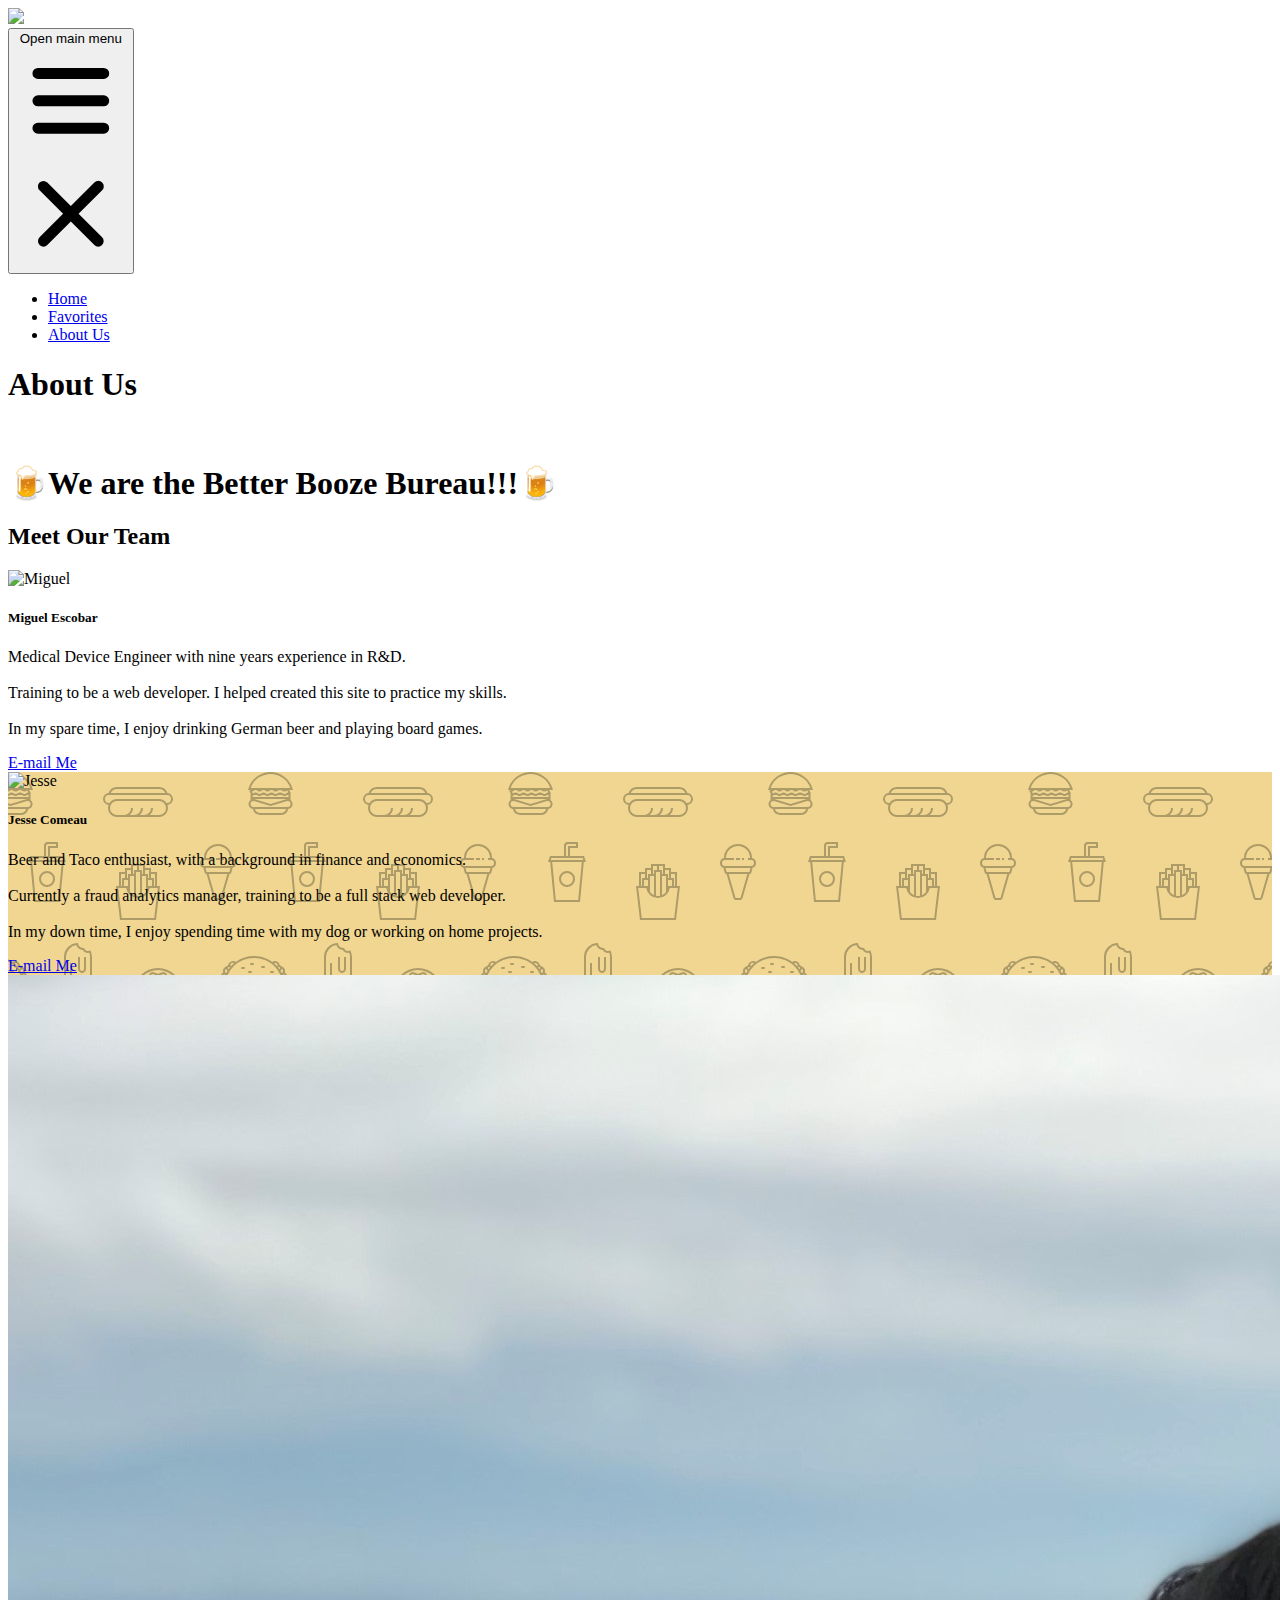
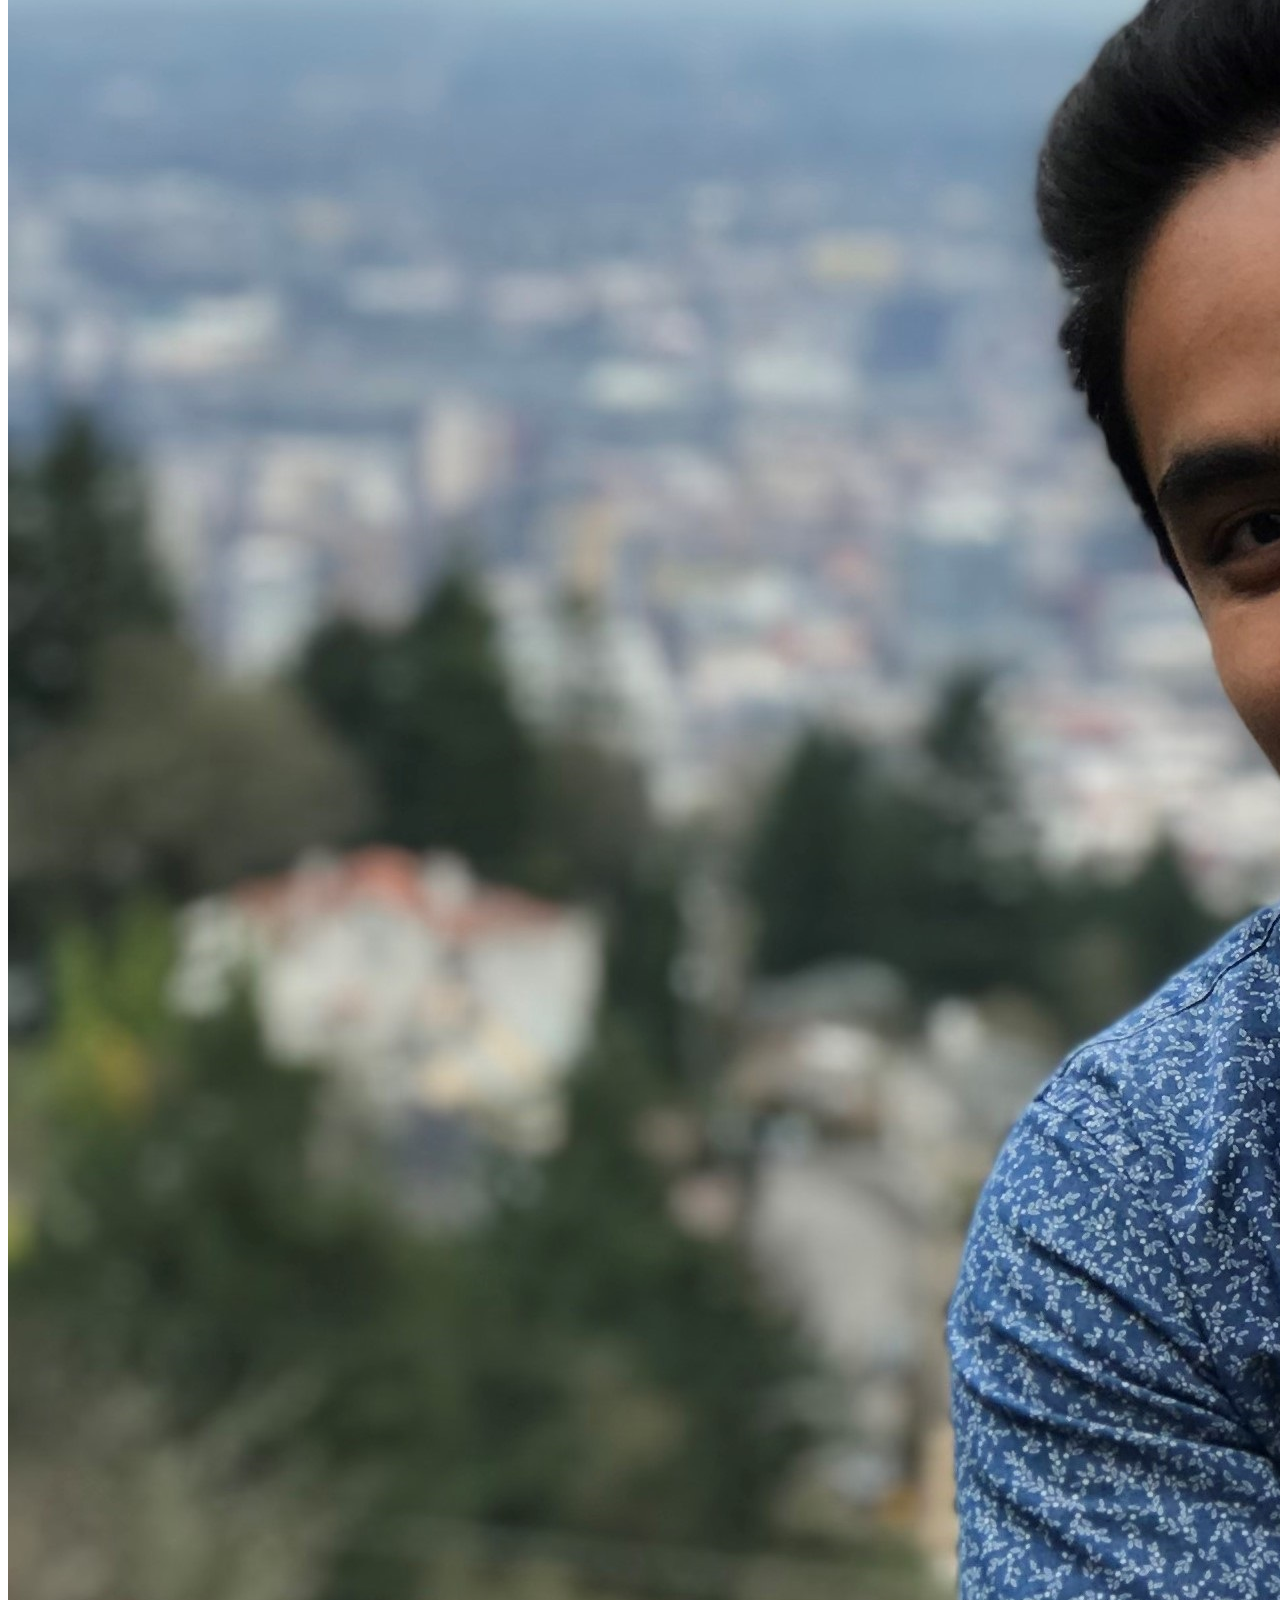
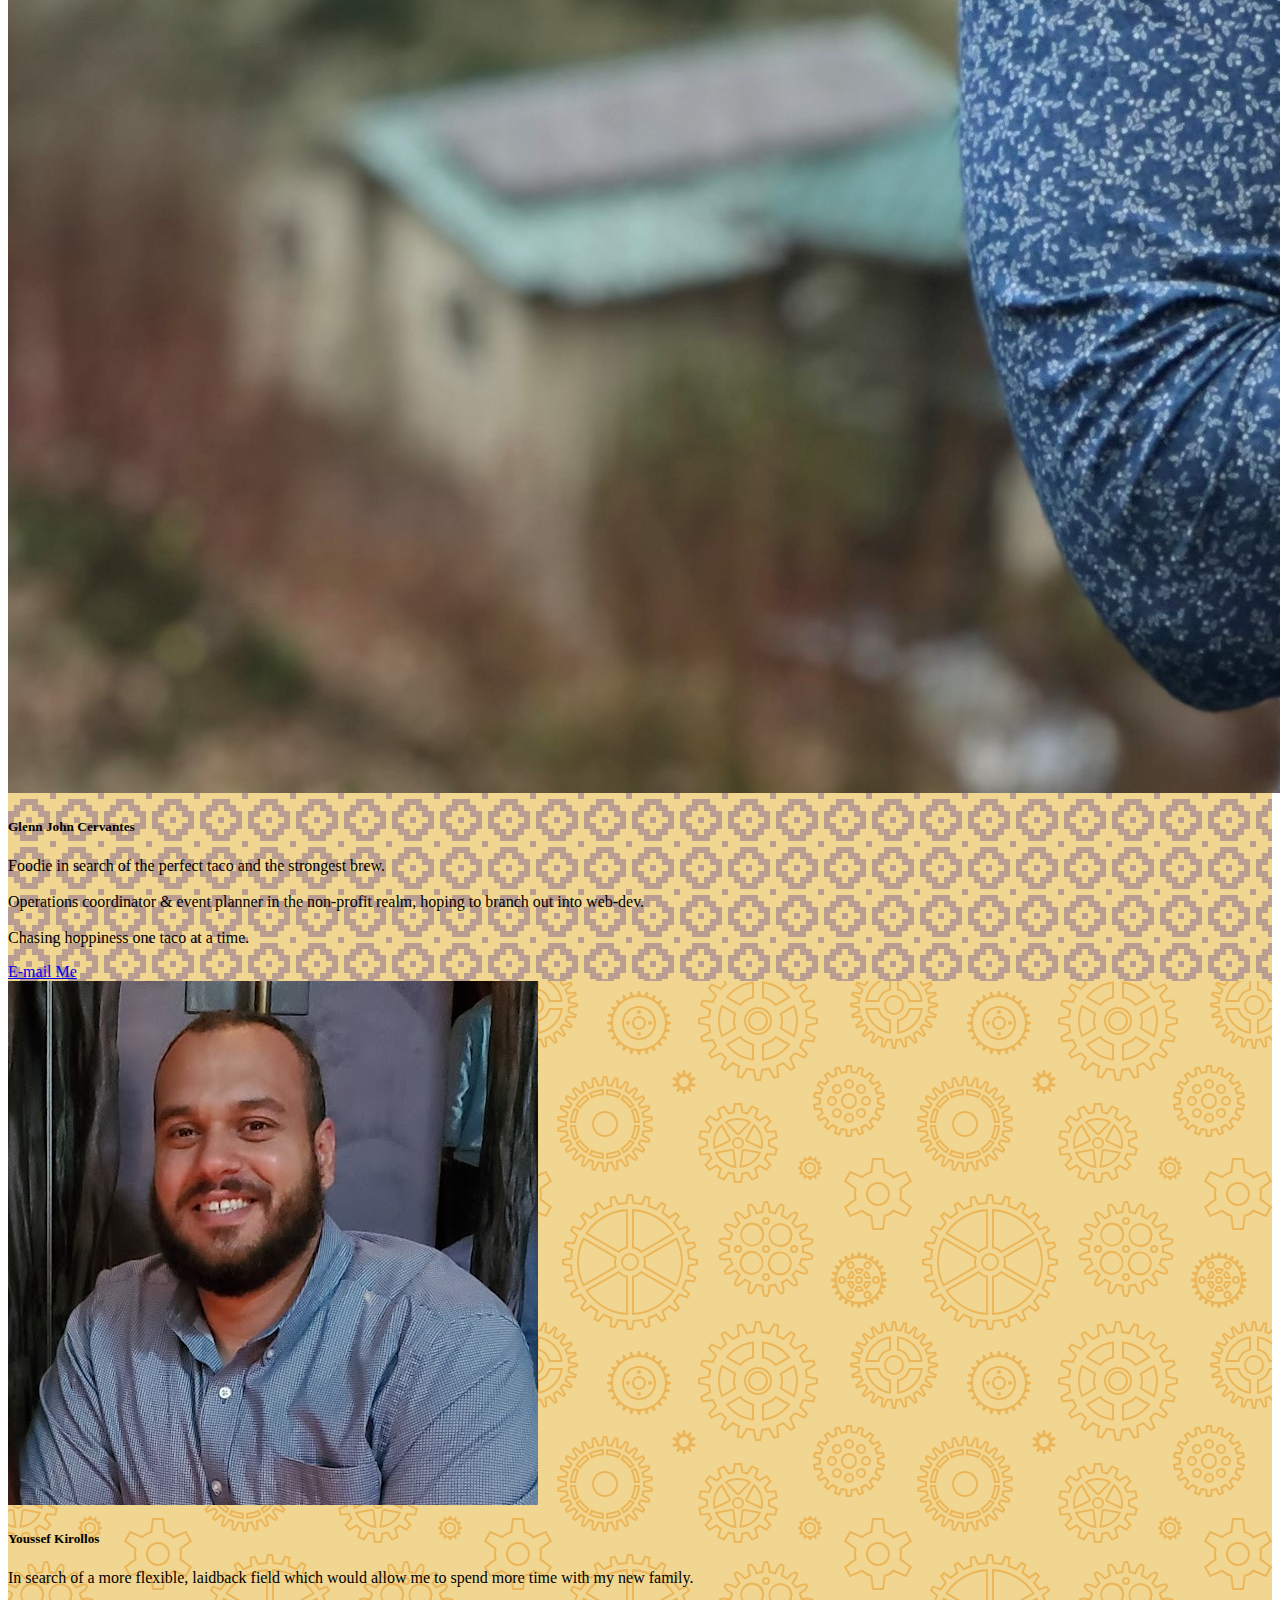
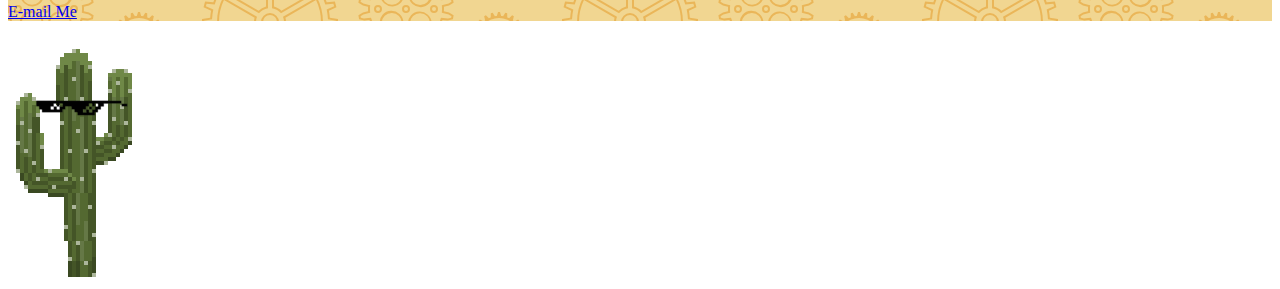
==== commit 0b24f10a: "Merge pull request #50 from P1t2-Better-Booze-Bureau/Development" ====
--- a/about.html
+++ b/about.html
@@ -13,7 +13,9 @@
     />
     <link rel="stylesheet" href="./Assets/CSS/About.css" />
     <title>About Us</title>
+    <link rel="icon" type="image/x-icon" href="./Assets/pictures/favicon.ico">
   </head>
+  
   <body
     class="bg-fixed bg-cover bg-[url('./Assets/pictures/Desert-Background.png')] overflow-x-hidden"
   >
@@ -61,33 +63,32 @@
           class="flex flex-col mt-4 md:flex-row md:space-x-8 md:mt-0 md:text-sm md:font-medium font-['Bungee_Inline']"
         >
         <li>
-          <a href="./index.html" class="block py-2 pr-4 pl-3 text-violet-900 rounded-lg font-extrabold md:font-extrabold md:hover:bg-transparent md:border-0 md:p-0 md:text-gray-600 
-          hover:ring-2 hover:ring-red-500 hover:bg-opacity-50
-          md:hover:text-white hover:text-violet-600 md:hover:ring-0 md:hover:bg-transparent">Home</a>
+          <a href="./index.html" class="block py-2 pr-4 pl-3 text-violet-900 rounded-lg font-extrabold md:font-extrabold md:hover:bg-transparent md:border-0 md:p-0  md:text-violet-900 hover:ring-2 hover:ring-red-500 md:hover:text-violet-600 hover:text-violet-600 md:hover:ring-0 md:hover:bg-transparent">Home</a>
         </li>
         <li>
-          <a href="./favorites.html" class="block py-2 pr-4 pl-3 text-violet-900 rounded-lg font-extrabold md:font-extrabold md:hover:bg-transparent md:border-0 md:p-0 md:text-gray-600 
+          <a href="./favorites.html" class="block py-2 pr-4 pl-3 text-violet-900 rounded-lg font-extrabold md:font-extrabold md:hover:bg-transparent md:border-0 md:p-0 md:text-violet-900  md:hover:text-violet-600
           hover:ring-2 hover:ring-red-500 hover:bg-opacity-50
-          md:hover:text-white hover:text-violet-600 md:hover:ring-0 md:hover:bg-transparent">Favorites</a>
+          hover:text-violet-600 md:hover:ring-0 md:hover:bg-transparent">Favorites</a>
         </li>
         <li>
-          <a href="./about.html" class="block py-2 pr-4 pl-3 text-violet-600 rounded-lg md:bg-transparent font-extrabold md:font-extrabold md:text-violet-900 md:hover:text-violet-600 md:hover:ring-0 md:border-0 md:hover:bg-transparent hover:ring-2 hover:ring-red-500 md:p-0">About Us</a>
+          <a href="./about.html" class="currentPage block py-2 pr-4 pl-3 text-violet-600 rounded-lg md:bg-transparent font-extrabold md:font-extrabold md:text-violet-600 md:hover:text-violet-600 md:hover:ring-0
+          md:border-0 md:hover:bg-transparent hover:ring-2 hover:ring-red-500  md:p-0">About Us</a>
         </li>
       </div>
     </nav>
     <header class="text-center text-slate-50 py-3 font-bold">
-      <h1 class= "block py-2 block py-2 pr-4 pl-3 text-violet-900 border-gray-100 hover:bg-gray-50 md:hover:bg-transparent md:border-0 md:hover:text-blue-700 md:p-0 font-bold text-4xl text-black shadow-slate-50 font-['Bungee_Inline']"
+      <h1 class= "aboutHeaderBlack block py-2 block py-2 pr-4 pl-3 font-bold text-4xl text-black hover:bg-0 font-['Bungee_Inline']"
       >
         About Us
       </h1>
       <br />
-      <h1 class="text-3xl text-purple-900 font-['Bungee_Inline']">
+      <h1 class="aboutHeader text-3xl text-purple-900 font-['Bungee_Inline']">
         🍺We are the Better Booze Bureau!!!🍺
       </h1>
     </header>
 
     <h2
-      class="drbg-transparent text-4xl font-bold py-3 text-center font-['Bungee_Inline'] italic text-black shadow-slate-50"
+      class="aboutHeaderBlack drbg-transparent text-4xl font-bold py-3 text-center font-['Bungee_Inline'] italic text-black shadow-slate-50"
     >
       Meet Our Team
     </h2>
@@ -97,7 +98,7 @@
     >
       <!-- ME -->
             <div
-            class="mb-5 relative mx-10 flex flex-col max-w-sm h-300 rounded-lg border border-violet-800 shadow-md items-center heroPattern"
+            class="mb-5 relative mx-10 flex flex-col max-w-sm h-300 rounded-lg border border-violet-800 shadow-md items-center mePattern card-shadow"
           >
             <img
               class="rounded-t-lg"
@@ -107,15 +108,15 @@
       
             <div class="p-5">
               <h5
-                class="mb-2 text-2xl font-bold tracking-tight text-black text-center"
+                class="mb-2 text-2xl font-bold tracking-tight text-gray-900 text-center font-['Bungee_Inline']"
               >
                 Miguel Escobar
               </h5>
             </div>
       
-            <div>
+            <div class="px-2">
               <p
-                class="flex-1 pb-6 mb-6 justify-center font-normal text-black font-semibold text-center"
+                class="flex-1 pb-6 mb-6 justify-center font-normal text-gray-700 font-semibold text-center font-mono"
               >
               Medical Device Engineer with nine years experience in R&D. <br><br> Training to be a web developer. I helped created this site to practice my skills. <br><br>
               In my spare time, I enjoy drinking German beer and playing board games.
@@ -124,14 +125,14 @@
             <div class="absolute bottom-0 mb-max py-2">
               <a
                 href="mailto:mae2136@gmail.com"
-                class="content-end w-max py-2 px-3 text-sm font-medium text-center text-white bg-violet-900 rounded-lg hover:bg-violet-600 focus:ring-yellow-300 adjust-center"
+                class="content-end w-max py-2 px-3 text-sm font-medium text-center text-white bg-violet-900 rounded-lg hover:bg-violet-600 focus:ring-yellow-300 adjust-center font-bold font-mono e-shadow"
                 >E-mail Me</a
               >
             </div>
           </div>
       <!-- JC -->
       <div
-      class="mb-5 relative mx-10 flex flex-col max-w-sm h-300 rounded-lg border border-violet-800 shadow-md items-center heroPattern"
+      class="mb-5 relative mx-10 flex flex-col max-w-sm h-300 rounded-lg border border-violet-800 shadow-md items-center heroPattern card-shadow"
     >
       <img
         class="rounded-t-lg"
@@ -140,30 +141,30 @@
       />
       <div class="p-5 ">
         <h5
-          class="mb-2 text-2xl font-bold tracking-tight text-gray-900 text-center"
+          class="mb-2 text-2xl font-bold tracking-tight text-gray-900 text-center font-['Bungee_Inline']"
         >
           Jesse Comeau
         </h5>
       </div>
 
-      <div>
+      <div class="px-2">
         <p
-          class="flex-1 pb-6 mb-6 justify-center font-normal text-gray-700 text-center "
-        >
-        "Lorem ipsum dolor sit amet, consectetur adipiscing elit, sed do eiusmod tempor incididunt ut labore et dolore magna aliqua. Ut enim ad minim veniam, quis nostrud exercitation ullamco laboris nisi ut aliquip ex ea commodo consequat. Duis aute irure dolor in reprehenderit in voluptate velit esse cillum dolore eu fugiat nulla pariatur. Excepteur sint occaecat cupidatat non proident, sunt in culpa qui officia deserunt mollit anim id est laborum."
+          class="flex-1 pb-6 mb-6 justify-center text-gray-700 font-semibold text-center font-mono"
+        >
+        Beer and Taco enthusiast, with a background in finance and economics. <br><br> Currently a fraud analytics manager, training to be a full stack web developer. <BR><BR> In my down time, I enjoy spending time with my dog or working on home projects.
         </p>
       </div>
       <div class="absolute bottom-0 mb-max py-2">
         <a
           href="mailto:JesseC262@gmail.com"
-          class="content-end w-max py-2 px-3 text-sm font-medium text-center text-white bg-violet-900 rounded-lg hover:bg-violet-600 focus:ring-yellow-300 adjust-center"
+          class="content-end w-max py-2 px-3 text-sm font-medium text-center text-white bg-violet-900 rounded-lg hover:bg-violet-600 focus:ring-yellow-300 adjust-center e-shadow font-bold font-mono e-shadow"
           >E-mail Me</a
         >
       </div>
     </div>
       <!-- GJC -->
       <div
-      class="mb-5 relative mx-10 flex flex-col max-w-sm h-300 rounded-lg border border-violet-800 shadow-md items-center gjcHeroPattern"
+      class="mb-5 relative mx-10 flex flex-col max-w-sm h-300 rounded-lg border border-violet-800 shadow-md items-center gjcHeroPattern card-shadow"
     >
       <img
         class="rounded-t-lg"
@@ -173,30 +174,34 @@
 
       <div class="p-5">
         <h5
-          class="mb-2 text-2xl font-bold tracking-tight text-gray-900 text-center"
+          class="mb-2 text-2xl font-extrabold tracking-tight text-gray-900 text-center font-['Bungee_Inline']"
         >
          Glenn John Cervantes
         </h5>
       </div>
 
-      <div>
+      <div class="px-2">
         <p
-          class="flex-1 pb-6 mb-6 justify-center font-normal text-gray-700 text-center"
-        >
-        "Lorem ipsum dolor sit amet, consectetur adipiscing elit, sed do eiusmod tempor incididunt ut labore et dolore magna aliqua. Ut enim ad minim veniam, quis nostrud exercitation ullamco laboris nisi ut aliquip ex ea commodo consequat. Duis aute irure dolor in reprehenderit in voluptate velit esse cillum dolore eu fugiat nulla pariatur. Excepteur sint occaecat cupidatat non proident, sunt in culpa qui officia deserunt mollit anim id est laborum."
-        </p>
+          class="flex-1 pb-6 mb-6 justify-center font-bold text-gray-700 text-center font-mono"
+        >
+        Foodie in search of the perfect taco and the strongest brew.
+        <br><br>
+        Operations coordinator & event planner in the non-profit realm, hoping to branch out into web-dev.
+        <br><br>
+        Chasing hoppiness one taco at a time.
+      </p>
       </div>
       <div class="absolute bottom-0 mb-max py-2">
         <a
           href="mailto:glennjohncervantes@gmail.com"
-          class="content-end w-max py-2 px-3 text-sm font-medium text-center text-white bg-violet-900 rounded-lg hover:bg-violet-600 focus:ring-yellow-300 adjust-center"
+          class="content-end w-max py-2 px-3 text-sm font-medium text-center text-white bg-violet-900 rounded-lg hover:bg-violet-600 focus:ring-yellow-300 adjust-center font-bold font-mono e-shadow"
           >E-mail Me</a
         >
       </div>
     </div>
       <!-- YK -->
       <div
-        class="mb-5 ykBgPattern relative mx-10 flex flex-col max-w-sm h-300 rounded-lg border border-violet-800 shadow-md items-center"
+        class="mb-5 ykBgPattern relative mx-10 flex flex-col max-w-sm h-300 rounded-lg border border-violet-800 shadow-md items-center card-shadow"
       >
         <img
           class="rounded-t-lg"
@@ -206,15 +211,15 @@
 
         <div class="p-5">
           <h5
-            class="mb-2 text-2xl font-bold tracking-tight text-black text-center "
+            class="mb-2 text-2xl font-bold tracking-tight text-gray-900 text-center font-['Bungee_Inline']"
           >
             Youssef Kirollos
           </h5>
         </div>
 
-        <div>
+        <div class="px-2">
           <p
-            class="flex-1 px-3 pb-6 mb-6 justify-center font-semibold text-black text-center"
+            class="flex-1 px-3 pb-6 mb-6 justify-center font-semibold text-gray-700 text-center font-mono"
           >
             In search of a more flexible, laidback 
             field which would allow me to spend more time with my new
@@ -224,7 +229,7 @@
         <div class="absolute bottom-0 mb-max py-2">
           <a
             href="mailto:ykirollos89@gmail.com"
-            class="content-end w-max py-2 px-3 text-sm font-medium text-center text-white bg-violet-900 rounded-lg hover:bg-violet-600 focus:ring-yellow-300 adjust-center"
+            class="content-end w-max py-2 px-3 text-sm font-medium text-center text-white bg-violet-900 rounded-lg hover:bg-violet-600 focus:ring-yellow-300 adjust-center e-shadow font-bold font-mono e-shadow"
             >E-mail Me</a
           >
         </div>
@@ -233,7 +238,7 @@
     <div>
       <img
         src="./Assets/pictures/8-Bit-Cactus-Invert.png"
-        class="fixed opacity-5 w-1/12 bottom-0 right-7 z-10 hover:animate-spin"
+        class="fixed opacity-5 w-1/12 bottom-0 right-7 z-10 hover:animate-pulse"
       />
     </div>
     <script src="https://unpkg.com/flowbite@1.3.4/dist/flowbite.js"></script>
